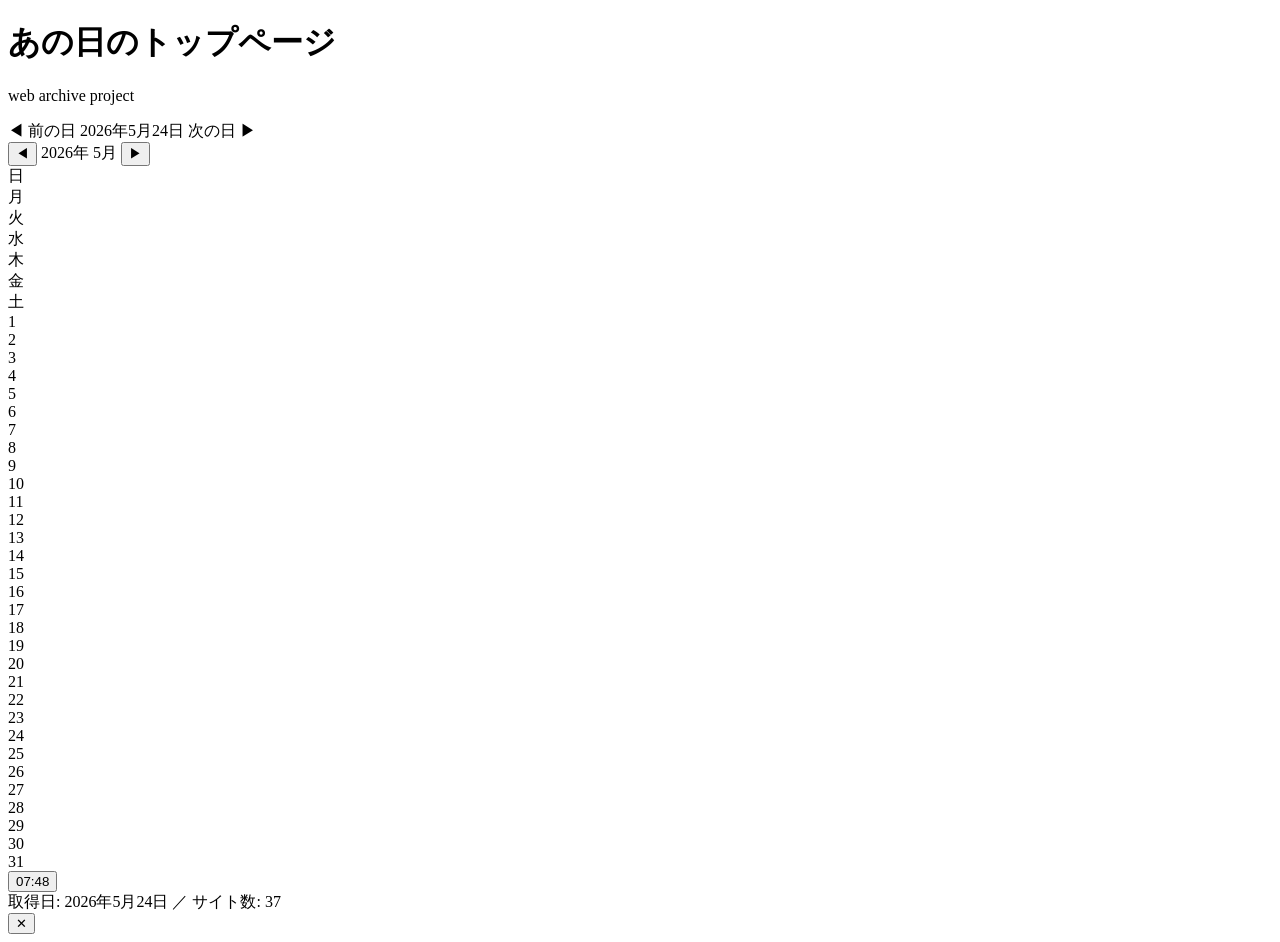
==== docs/20260524.html @ 49aba198 "docs: 26345603606" ====
<!DOCTYPE html>
<html lang="ja">
<head>
  <meta charset="UTF-8">
  <meta name="viewport" content="width=device-width, initial-scale=1.0">
  <title>あの日のトップページ - 2026年5月24日</title>
</head>
<body>
<header>
  <h1>あの日のトップページ</h1>
  <p>web archive project</p>
</header>
<main>

  <div class="date-nav">
    <span class="nav-btn disabled">◀ 前の日</span>
    <span class="current-date">2026年5月24日</span>
    <span class="nav-btn disabled">次の日 ▶</span>
  </div>

  <div class="calendar-wrap">
    <div class="calendar-header">
      <button onclick="calPrev()">◀</button>
      <span id="cal-label"></span>
      <button onclick="calNext()">▶</button>
    </div>
    <div class="calendar-grid" id="cal-grid"></div>
  </div>

  <div class="slot-tabs"><button class="slot-tab active" onclick="switchSlot('0748')" id="tab-0748">07:48</button></div>
  <div class="slot-panel" id="panel-0748" style="display:block"><div class="thumb-grid">
        <div class="thumb-card" onclick="openModal('https://pub-587312c4b5ee480ab08db11b947dd956.r2.dev/20260524/0748/20260524_go_kantei_full.png')">
          <img src="https://pub-587312c4b5ee480ab08db11b947dd956.r2.dev/20260524/0748/20260524_go_kantei_thumb.png" alt="go_kantei" loading="lazy"
               onerror="this.closest('.thumb-card').style.display='none'">
          <div class="thumb-label">go_kantei</div>
        </div>
        <div class="thumb-card" onclick="openModal('https://pub-587312c4b5ee480ab08db11b947dd956.r2.dev/20260524/0748/20260524_go_cao_full.png')">
          <img src="https://pub-587312c4b5ee480ab08db11b947dd956.r2.dev/20260524/0748/20260524_go_cao_thumb.png" alt="go_cao" loading="lazy"
               onerror="this.closest('.thumb-card').style.display='none'">
          <div class="thumb-label">go_cao</div>
        </div>
        <div class="thumb-card" onclick="openModal('https://pub-587312c4b5ee480ab08db11b947dd956.r2.dev/20260524/0748/20260524_go_digital_full.png')">
          <img src="https://pub-587312c4b5ee480ab08db11b947dd956.r2.dev/20260524/0748/20260524_go_digital_thumb.png" alt="go_digital" loading="lazy"
               onerror="this.closest('.thumb-card').style.display='none'">
          <div class="thumb-label">go_digital</div>
        </div>
        <div class="thumb-card" onclick="openModal('https://pub-587312c4b5ee480ab08db11b947dd956.r2.dev/20260524/0748/20260524_go_mofa_full.png')">
          <img src="https://pub-587312c4b5ee480ab08db11b947dd956.r2.dev/20260524/0748/20260524_go_mofa_thumb.png" alt="go_mofa" loading="lazy"
               onerror="this.closest('.thumb-card').style.display='none'">
          <div class="thumb-label">go_mofa</div>
        </div>
        <div class="thumb-card" onclick="openModal('https://pub-587312c4b5ee480ab08db11b947dd956.r2.dev/20260524/0748/20260524_go_mhlw_full.png')">
          <img src="https://pub-587312c4b5ee480ab08db11b947dd956.r2.dev/20260524/0748/20260524_go_mhlw_thumb.png" alt="go_mhlw" loading="lazy"
               onerror="this.closest('.thumb-card').style.display='none'">
          <div class="thumb-label">go_mhlw</div>
        </div>
        <div class="thumb-card" onclick="openModal('https://pub-587312c4b5ee480ab08db11b947dd956.r2.dev/20260524/0748/20260524_go_mof_full.png')">
          <img src="https://pub-587312c4b5ee480ab08db11b947dd956.r2.dev/20260524/0748/20260524_go_mof_thumb.png" alt="go_mof" loading="lazy"
               onerror="this.closest('.thumb-card').style.display='none'">
          <div class="thumb-label">go_mof</div>
        </div>
        <div class="thumb-card" onclick="openModal('https://pub-587312c4b5ee480ab08db11b947dd956.r2.dev/20260524/0748/20260524_oricon_full.png')">
          <img src="https://pub-587312c4b5ee480ab08db11b947dd956.r2.dev/20260524/0748/20260524_oricon_thumb.png" alt="oricon" loading="lazy"
               onerror="this.closest('.thumb-card').style.display='none'">
          <div class="thumb-label">oricon</div>
        </div>
        <div class="thumb-card" onclick="openModal('https://pub-587312c4b5ee480ab08db11b947dd956.r2.dev/20260524/0748/20260524_eigacom_full.png')">
          <img src="https://pub-587312c4b5ee480ab08db11b947dd956.r2.dev/20260524/0748/20260524_eigacom_thumb.png" alt="eigacom" loading="lazy"
               onerror="this.closest('.thumb-card').style.display='none'">
          <div class="thumb-label">eigacom</div>
        </div>
        <div class="thumb-card" onclick="openModal('https://pub-587312c4b5ee480ab08db11b947dd956.r2.dev/20260524/0748/20260524_yahoo_realtime_full.png')">
          <img src="https://pub-587312c4b5ee480ab08db11b947dd956.r2.dev/20260524/0748/20260524_yahoo_realtime_thumb.png" alt="yahoo_realtime" loading="lazy"
               onerror="this.closest('.thumb-card').style.display='none'">
          <div class="thumb-label">yahoo_realtime</div>
        </div>
        <div class="thumb-card" onclick="openModal('https://pub-587312c4b5ee480ab08db11b947dd956.r2.dev/20260524/0748/20260524_qiita_full.png')">
          <img src="https://pub-587312c4b5ee480ab08db11b947dd956.r2.dev/20260524/0748/20260524_qiita_thumb.png" alt="qiita" loading="lazy"
               onerror="this.closest('.thumb-card').style.display='none'">
          <div class="thumb-label">qiita</div>
        </div>
        <div class="thumb-card" onclick="openModal('https://pub-587312c4b5ee480ab08db11b947dd956.r2.dev/20260524/0748/20260524_booklog_full.png')">
          <img src="https://pub-587312c4b5ee480ab08db11b947dd956.r2.dev/20260524/0748/20260524_booklog_thumb.png" alt="booklog" loading="lazy"
               onerror="this.closest('.thumb-card').style.display='none'">
          <div class="thumb-label">booklog</div>
        </div>
        <div class="thumb-card" onclick="openModal('https://pub-587312c4b5ee480ab08db11b947dd956.r2.dev/20260524/0748/20260524_amazon_full.png')">
          <img src="https://pub-587312c4b5ee480ab08db11b947dd956.r2.dev/20260524/0748/20260524_amazon_thumb.png" alt="amazon" loading="lazy"
               onerror="this.closest('.thumb-card').style.display='none'">
          <div class="thumb-label">amazon</div>
        </div>
        <div class="thumb-card" onclick="openModal('https://pub-587312c4b5ee480ab08db11b947dd956.r2.dev/20260524/0748/20260524_zozo_full.png')">
          <img src="https://pub-587312c4b5ee480ab08db11b947dd956.r2.dev/20260524/0748/20260524_zozo_thumb.png" alt="zozo" loading="lazy"
               onerror="this.closest('.thumb-card').style.display='none'">
          <div class="thumb-label">zozo</div>
        </div>
        <div class="thumb-card" onclick="openModal('https://pub-587312c4b5ee480ab08db11b947dd956.r2.dev/20260524/0748/20260524_uniqlo_full.png')">
          <img src="https://pub-587312c4b5ee480ab08db11b947dd956.r2.dev/20260524/0748/20260524_uniqlo_thumb.png" alt="uniqlo" loading="lazy"
               onerror="this.closest('.thumb-card').style.display='none'">
          <div class="thumb-label">uniqlo</div>
        </div>
        <div class="thumb-card" onclick="openModal('https://pub-587312c4b5ee480ab08db11b947dd956.r2.dev/20260524/0748/20260524_seveneleven_full.png')">
          <img src="https://pub-587312c4b5ee480ab08db11b947dd956.r2.dev/20260524/0748/20260524_seveneleven_thumb.png" alt="seveneleven" loading="lazy"
               onerror="this.closest('.thumb-card').style.display='none'">
          <div class="thumb-label">seveneleven</div>
        </div>
        <div class="thumb-card" onclick="openModal('https://pub-587312c4b5ee480ab08db11b947dd956.r2.dev/20260524/0748/20260524_lawson_full.png')">
          <img src="https://pub-587312c4b5ee480ab08db11b947dd956.r2.dev/20260524/0748/20260524_lawson_thumb.png" alt="lawson" loading="lazy"
               onerror="this.closest('.thumb-card').style.display='none'">
          <div class="thumb-label">lawson</div>
        </div>
        <div class="thumb-card" onclick="openModal('https://pub-587312c4b5ee480ab08db11b947dd956.r2.dev/20260524/0748/20260524_takashimaya_full.png')">
          <img src="https://pub-587312c4b5ee480ab08db11b947dd956.r2.dev/20260524/0748/20260524_takashimaya_thumb.png" alt="takashimaya" loading="lazy"
               onerror="this.closest('.thumb-card').style.display='none'">
          <div class="thumb-label">takashimaya</div>
        </div>
        <div class="thumb-card" onclick="openModal('https://pub-587312c4b5ee480ab08db11b947dd956.r2.dev/20260524/0748/20260524_maruetsu_full.png')">
          <img src="https://pub-587312c4b5ee480ab08db11b947dd956.r2.dev/20260524/0748/20260524_maruetsu_thumb.png" alt="maruetsu" loading="lazy"
               onerror="this.closest('.thumb-card').style.display='none'">
          <div class="thumb-label">maruetsu</div>
        </div>
        <div class="thumb-card" onclick="openModal('https://pub-587312c4b5ee480ab08db11b947dd956.r2.dev/20260524/0748/20260524_yodobashi_full.png')">
          <img src="https://pub-587312c4b5ee480ab08db11b947dd956.r2.dev/20260524/0748/20260524_yodobashi_thumb.png" alt="yodobashi" loading="lazy"
               onerror="this.closest('.thumb-card').style.display='none'">
          <div class="thumb-label">yodobashi</div>
        </div>
        <div class="thumb-card" onclick="openModal('https://pub-587312c4b5ee480ab08db11b947dd956.r2.dev/20260524/0748/20260524_rakuten_full.png')">
          <img src="https://pub-587312c4b5ee480ab08db11b947dd956.r2.dev/20260524/0748/20260524_rakuten_thumb.png" alt="rakuten" loading="lazy"
               onerror="this.closest('.thumb-card').style.display='none'">
          <div class="thumb-label">rakuten</div>
        </div>
        <div class="thumb-card" onclick="openModal('https://pub-587312c4b5ee480ab08db11b947dd956.r2.dev/20260524/0748/20260524_mercari_full.png')">
          <img src="https://pub-587312c4b5ee480ab08db11b947dd956.r2.dev/20260524/0748/20260524_mercari_thumb.png" alt="mercari" loading="lazy"
               onerror="this.closest('.thumb-card').style.display='none'">
          <div class="thumb-label">mercari</div>
        </div>
        <div class="thumb-card" onclick="openModal('https://pub-587312c4b5ee480ab08db11b947dd956.r2.dev/20260524/0748/20260524_rikunabi_tokyo_full.png')">
          <img src="https://pub-587312c4b5ee480ab08db11b947dd956.r2.dev/20260524/0748/20260524_rikunabi_tokyo_thumb.png" alt="rikunabi_tokyo" loading="lazy"
               onerror="this.closest('.thumb-card').style.display='none'">
          <div class="thumb-label">rikunabi_tokyo</div>
        </div>
        <div class="thumb-card" onclick="openModal('https://pub-587312c4b5ee480ab08db11b947dd956.r2.dev/20260524/0748/20260524_rikunabi_osaka_full.png')">
          <img src="https://pub-587312c4b5ee480ab08db11b947dd956.r2.dev/20260524/0748/20260524_rikunabi_osaka_thumb.png" alt="rikunabi_osaka" loading="lazy"
               onerror="this.closest('.thumb-card').style.display='none'">
          <div class="thumb-label">rikunabi_osaka</div>
        </div>
        <div class="thumb-card" onclick="openModal('https://pub-587312c4b5ee480ab08db11b947dd956.r2.dev/20260524/0748/20260524_mynavi_tokyo_full.png')">
          <img src="https://pub-587312c4b5ee480ab08db11b947dd956.r2.dev/20260524/0748/20260524_mynavi_tokyo_thumb.png" alt="mynavi_tokyo" loading="lazy"
               onerror="this.closest('.thumb-card').style.display='none'">
          <div class="thumb-label">mynavi_tokyo</div>
        </div>
        <div class="thumb-card" onclick="openModal('https://pub-587312c4b5ee480ab08db11b947dd956.r2.dev/20260524/0748/20260524_mynavi_osaka_full.png')">
          <img src="https://pub-587312c4b5ee480ab08db11b947dd956.r2.dev/20260524/0748/20260524_mynavi_osaka_thumb.png" alt="mynavi_osaka" loading="lazy"
               onerror="this.closest('.thumb-card').style.display='none'">
          <div class="thumb-label">mynavi_osaka</div>
        </div>
        <div class="thumb-card" onclick="openModal('https://pub-587312c4b5ee480ab08db11b947dd956.r2.dev/20260524/0748/20260524_nikkei_full.png')">
          <img src="https://pub-587312c4b5ee480ab08db11b947dd956.r2.dev/20260524/0748/20260524_nikkei_thumb.png" alt="nikkei" loading="lazy"
               onerror="this.closest('.thumb-card').style.display='none'">
          <div class="thumb-label">nikkei</div>
        </div>
        <div class="thumb-card" onclick="openModal('https://pub-587312c4b5ee480ab08db11b947dd956.r2.dev/20260524/0748/20260524_weathernews_full.png')">
          <img src="https://pub-587312c4b5ee480ab08db11b947dd956.r2.dev/20260524/0748/20260524_weathernews_thumb.png" alt="weathernews" loading="lazy"
               onerror="this.closest('.thumb-card').style.display='none'">
          <div class="thumb-label">weathernews</div>
        </div>
        <div class="thumb-card" onclick="openModal('https://pub-587312c4b5ee480ab08db11b947dd956.r2.dev/20260524/0748/20260524_tenkijp_full.png')">
          <img src="https://pub-587312c4b5ee480ab08db11b947dd956.r2.dev/20260524/0748/20260524_tenkijp_thumb.png" alt="tenkijp" loading="lazy"
               onerror="this.closest('.thumb-card').style.display='none'">
          <div class="thumb-label">tenkijp</div>
        </div>
        <div class="thumb-card" onclick="openModal('https://pub-587312c4b5ee480ab08db11b947dd956.r2.dev/20260524/0748/20260524_google_full.png')">
          <img src="https://pub-587312c4b5ee480ab08db11b947dd956.r2.dev/20260524/0748/20260524_google_thumb.png" alt="google" loading="lazy"
               onerror="this.closest('.thumb-card').style.display='none'">
          <div class="thumb-label">google</div>
        </div>
        <div class="thumb-card" onclick="openModal('https://pub-587312c4b5ee480ab08db11b947dd956.r2.dev/20260524/0748/20260524_reddit_full.png')">
          <img src="https://pub-587312c4b5ee480ab08db11b947dd956.r2.dev/20260524/0748/20260524_reddit_thumb.png" alt="reddit" loading="lazy"
               onerror="this.closest('.thumb-card').style.display='none'">
          <div class="thumb-label">reddit</div>
        </div>
        <div class="thumb-card" onclick="openModal('https://pub-587312c4b5ee480ab08db11b947dd956.r2.dev/20260524/0748/20260524_hatena_full.png')">
          <img src="https://pub-587312c4b5ee480ab08db11b947dd956.r2.dev/20260524/0748/20260524_hatena_thumb.png" alt="hatena" loading="lazy"
               onerror="this.closest('.thumb-card').style.display='none'">
          <div class="thumb-label">hatena</div>
        </div>
        <div class="thumb-card" onclick="openModal('https://pub-587312c4b5ee480ab08db11b947dd956.r2.dev/20260524/0748/20260524_note_full.png')">
          <img src="https://pub-587312c4b5ee480ab08db11b947dd956.r2.dev/20260524/0748/20260524_note_thumb.png" alt="note" loading="lazy"
               onerror="this.closest('.thumb-card').style.display='none'">
          <div class="thumb-label">note</div>
        </div>
        <div class="thumb-card" onclick="openModal('https://pub-587312c4b5ee480ab08db11b947dd956.r2.dev/20260524/0748/20260524_chatgpt_full.png')">
          <img src="https://pub-587312c4b5ee480ab08db11b947dd956.r2.dev/20260524/0748/20260524_chatgpt_thumb.png" alt="chatgpt" loading="lazy"
               onerror="this.closest('.thumb-card').style.display='none'">
          <div class="thumb-label">chatgpt</div>
        </div>
        <div class="thumb-card" onclick="openModal('https://pub-587312c4b5ee480ab08db11b947dd956.r2.dev/20260524/0748/20260524_gemini_full.png')">
          <img src="https://pub-587312c4b5ee480ab08db11b947dd956.r2.dev/20260524/0748/20260524_gemini_thumb.png" alt="gemini" loading="lazy"
               onerror="this.closest('.thumb-card').style.display='none'">
          <div class="thumb-label">gemini</div>
        </div>
        <div class="thumb-card" onclick="openModal('https://pub-587312c4b5ee480ab08db11b947dd956.r2.dev/20260524/0748/20260524_claude_full.png')">
          <img src="https://pub-587312c4b5ee480ab08db11b947dd956.r2.dev/20260524/0748/20260524_claude_thumb.png" alt="claude" loading="lazy"
               onerror="this.closest('.thumb-card').style.display='none'">
          <div class="thumb-label">claude</div>
        </div>
        <div class="thumb-card" onclick="openModal('https://pub-587312c4b5ee480ab08db11b947dd956.r2.dev/20260524/0748/20260524_yahoo_full.png')">
          <img src="https://pub-587312c4b5ee480ab08db11b947dd956.r2.dev/20260524/0748/20260524_yahoo_thumb.png" alt="yahoo" loading="lazy"
               onerror="this.closest('.thumb-card').style.display='none'">
          <div class="thumb-label">yahoo</div>
        </div>
        <div class="thumb-card" onclick="openModal('https://pub-587312c4b5ee480ab08db11b947dd956.r2.dev/20260524/0748/20260524_nikoniko_full.png')">
          <img src="https://pub-587312c4b5ee480ab08db11b947dd956.r2.dev/20260524/0748/20260524_nikoniko_thumb.png" alt="nikoniko" loading="lazy"
               onerror="this.closest('.thumb-card').style.display='none'">
          <div class="thumb-label">nikoniko</div>
        </div></div></div>

  <div class="meta">取得日: 2026年5月24日 ／ サイト数: 37</div>

</main>

<div class="modal" id="modal" onclick="closeModal(event)">
  <button class="modal-close" onclick="closeModalBtn()">✕</button>
  <img id="modal-img" src="" alt="">
</div>

<script>
  const CURRENT = "20260524";
  const DATES   = ["20260517", "20260523"];

  function openModal(src) {
    document.getElementById("modal-img").src = src;
    document.getElementById("modal").classList.add("open");
  }
  function closeModal(e) { if (e.target === document.getElementById("modal")) closeModalBtn(); }
  function closeModalBtn() {
    document.getElementById("modal").classList.remove("open");
    document.getElementById("modal-img").src = "";
  }
  document.addEventListener("keydown", e => { if (e.key === "Escape") closeModalBtn(); });

  function switchSlot(slot) {
    document.querySelectorAll(".slot-panel").forEach(p => p.style.display = "none");
    document.querySelectorAll(".slot-tab").forEach(t => t.classList.remove("active"));
    document.getElementById("panel-" + slot).style.display = "block";
    document.getElementById("tab-" + slot).classList.add("active");
  }

  // カレンダー
  let calYear  = parseInt(CURRENT.slice(0,4));
  let calMonth = parseInt(CURRENT.slice(4,6)) - 1;
  const weekdays = ["日","月","火","水","木","金","土"];

  function renderCalendar() {
    document.getElementById("cal-label").textContent = calYear + "年 " + (calMonth+1) + "月";
    const grid = document.getElementById("cal-grid");
    grid.innerHTML = "";
    weekdays.forEach(d => { const el = document.createElement("div"); el.className="cal-weekday"; el.textContent=d; grid.appendChild(el); });
    const first = new Date(calYear, calMonth, 1).getDay();
    const days  = new Date(calYear, calMonth+1, 0).getDate();
    for (let i=0; i<first; i++) { const el=document.createElement("div"); el.className="cal-day empty"; grid.appendChild(el); }
    for (let d=1; d<=days; d++) {
      const key = calYear + String(calMonth+1).padStart(2,"0") + String(d).padStart(2,"0");
      const el  = document.createElement("div");
      el.textContent = d;
      if (key === CURRENT) { el.className="cal-day current"; }
      else if (DATES.includes(key)) { el.className="cal-day"; el.onclick=()=>location.href=key+".html"; }
      else { el.className="cal-day inactive"; }
      grid.appendChild(el);
    }
  }
  function calPrev() { if(calMonth===0){calYear--;calMonth=11;}else{calMonth--;} renderCalendar(); }
  function calNext() { if(calMonth===11){calYear++;calMonth=0;}else{calMonth++;} renderCalendar(); }
  renderCalendar();
</script>
</body>
</html>
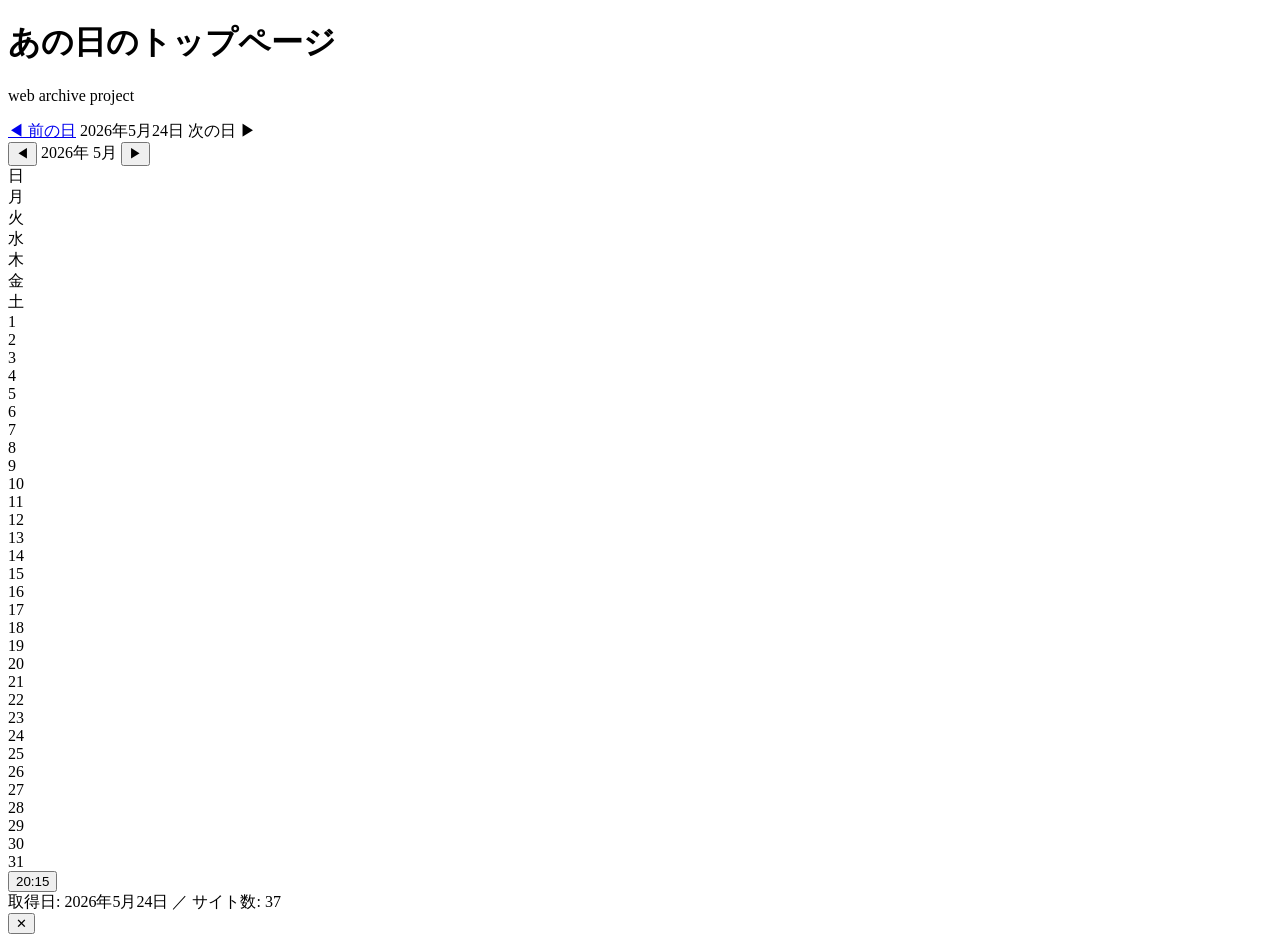
==== commit e0bcde33: "docs: 26359708766" ====
--- a/docs/20260524.html
+++ b/docs/20260524.html
@@ -13,7 +13,7 @@
 <main>
 
   <div class="date-nav">
-    <span class="nav-btn disabled">◀ 前の日</span>
+    <a class="nav-btn" href="20260523.html">◀ 前の日</a>
     <span class="current-date">2026年5月24日</span>
     <span class="nav-btn disabled">次の日 ▶</span>
   </div>
@@ -27,190 +27,190 @@
     <div class="calendar-grid" id="cal-grid"></div>
   </div>
 
-  <div class="slot-tabs"><button class="slot-tab active" onclick="switchSlot('0748')" id="tab-0748">07:48</button></div>
-  <div class="slot-panel" id="panel-0748" style="display:block"><div class="thumb-grid">
-        <div class="thumb-card" onclick="openModal('https://pub-587312c4b5ee480ab08db11b947dd956.r2.dev/20260524/0748/20260524_go_kantei_full.png')">
-          <img src="https://pub-587312c4b5ee480ab08db11b947dd956.r2.dev/20260524/0748/20260524_go_kantei_thumb.png" alt="go_kantei" loading="lazy"
+  <div class="slot-tabs"><button class="slot-tab active" onclick="switchSlot('2015')" id="tab-2015">20:15</button></div>
+  <div class="slot-panel" id="panel-2015" style="display:block"><div class="thumb-grid">
+        <div class="thumb-card" onclick="openModal('https://pub-587312c4b5ee480ab08db11b947dd956.r2.dev/20260524/2015/20260524_go_kantei_full.png')">
+          <img src="https://pub-587312c4b5ee480ab08db11b947dd956.r2.dev/20260524/2015/20260524_go_kantei_thumb.png" alt="go_kantei" loading="lazy"
                onerror="this.closest('.thumb-card').style.display='none'">
           <div class="thumb-label">go_kantei</div>
         </div>
-        <div class="thumb-card" onclick="openModal('https://pub-587312c4b5ee480ab08db11b947dd956.r2.dev/20260524/0748/20260524_go_cao_full.png')">
-          <img src="https://pub-587312c4b5ee480ab08db11b947dd956.r2.dev/20260524/0748/20260524_go_cao_thumb.png" alt="go_cao" loading="lazy"
+        <div class="thumb-card" onclick="openModal('https://pub-587312c4b5ee480ab08db11b947dd956.r2.dev/20260524/2015/20260524_go_cao_full.png')">
+          <img src="https://pub-587312c4b5ee480ab08db11b947dd956.r2.dev/20260524/2015/20260524_go_cao_thumb.png" alt="go_cao" loading="lazy"
                onerror="this.closest('.thumb-card').style.display='none'">
           <div class="thumb-label">go_cao</div>
         </div>
-        <div class="thumb-card" onclick="openModal('https://pub-587312c4b5ee480ab08db11b947dd956.r2.dev/20260524/0748/20260524_go_digital_full.png')">
-          <img src="https://pub-587312c4b5ee480ab08db11b947dd956.r2.dev/20260524/0748/20260524_go_digital_thumb.png" alt="go_digital" loading="lazy"
+        <div class="thumb-card" onclick="openModal('https://pub-587312c4b5ee480ab08db11b947dd956.r2.dev/20260524/2015/20260524_go_digital_full.png')">
+          <img src="https://pub-587312c4b5ee480ab08db11b947dd956.r2.dev/20260524/2015/20260524_go_digital_thumb.png" alt="go_digital" loading="lazy"
                onerror="this.closest('.thumb-card').style.display='none'">
           <div class="thumb-label">go_digital</div>
         </div>
-        <div class="thumb-card" onclick="openModal('https://pub-587312c4b5ee480ab08db11b947dd956.r2.dev/20260524/0748/20260524_go_mofa_full.png')">
-          <img src="https://pub-587312c4b5ee480ab08db11b947dd956.r2.dev/20260524/0748/20260524_go_mofa_thumb.png" alt="go_mofa" loading="lazy"
+        <div class="thumb-card" onclick="openModal('https://pub-587312c4b5ee480ab08db11b947dd956.r2.dev/20260524/2015/20260524_go_mofa_full.png')">
+          <img src="https://pub-587312c4b5ee480ab08db11b947dd956.r2.dev/20260524/2015/20260524_go_mofa_thumb.png" alt="go_mofa" loading="lazy"
                onerror="this.closest('.thumb-card').style.display='none'">
           <div class="thumb-label">go_mofa</div>
         </div>
-        <div class="thumb-card" onclick="openModal('https://pub-587312c4b5ee480ab08db11b947dd956.r2.dev/20260524/0748/20260524_go_mhlw_full.png')">
-          <img src="https://pub-587312c4b5ee480ab08db11b947dd956.r2.dev/20260524/0748/20260524_go_mhlw_thumb.png" alt="go_mhlw" loading="lazy"
+        <div class="thumb-card" onclick="openModal('https://pub-587312c4b5ee480ab08db11b947dd956.r2.dev/20260524/2015/20260524_go_mhlw_full.png')">
+          <img src="https://pub-587312c4b5ee480ab08db11b947dd956.r2.dev/20260524/2015/20260524_go_mhlw_thumb.png" alt="go_mhlw" loading="lazy"
                onerror="this.closest('.thumb-card').style.display='none'">
           <div class="thumb-label">go_mhlw</div>
         </div>
-        <div class="thumb-card" onclick="openModal('https://pub-587312c4b5ee480ab08db11b947dd956.r2.dev/20260524/0748/20260524_go_mof_full.png')">
-          <img src="https://pub-587312c4b5ee480ab08db11b947dd956.r2.dev/20260524/0748/20260524_go_mof_thumb.png" alt="go_mof" loading="lazy"
+        <div class="thumb-card" onclick="openModal('https://pub-587312c4b5ee480ab08db11b947dd956.r2.dev/20260524/2015/20260524_go_mof_full.png')">
+          <img src="https://pub-587312c4b5ee480ab08db11b947dd956.r2.dev/20260524/2015/20260524_go_mof_thumb.png" alt="go_mof" loading="lazy"
                onerror="this.closest('.thumb-card').style.display='none'">
           <div class="thumb-label">go_mof</div>
         </div>
-        <div class="thumb-card" onclick="openModal('https://pub-587312c4b5ee480ab08db11b947dd956.r2.dev/20260524/0748/20260524_oricon_full.png')">
-          <img src="https://pub-587312c4b5ee480ab08db11b947dd956.r2.dev/20260524/0748/20260524_oricon_thumb.png" alt="oricon" loading="lazy"
+        <div class="thumb-card" onclick="openModal('https://pub-587312c4b5ee480ab08db11b947dd956.r2.dev/20260524/2015/20260524_oricon_full.png')">
+          <img src="https://pub-587312c4b5ee480ab08db11b947dd956.r2.dev/20260524/2015/20260524_oricon_thumb.png" alt="oricon" loading="lazy"
                onerror="this.closest('.thumb-card').style.display='none'">
           <div class="thumb-label">oricon</div>
         </div>
-        <div class="thumb-card" onclick="openModal('https://pub-587312c4b5ee480ab08db11b947dd956.r2.dev/20260524/0748/20260524_eigacom_full.png')">
-          <img src="https://pub-587312c4b5ee480ab08db11b947dd956.r2.dev/20260524/0748/20260524_eigacom_thumb.png" alt="eigacom" loading="lazy"
+        <div class="thumb-card" onclick="openModal('https://pub-587312c4b5ee480ab08db11b947dd956.r2.dev/20260524/2015/20260524_eigacom_full.png')">
+          <img src="https://pub-587312c4b5ee480ab08db11b947dd956.r2.dev/20260524/2015/20260524_eigacom_thumb.png" alt="eigacom" loading="lazy"
                onerror="this.closest('.thumb-card').style.display='none'">
           <div class="thumb-label">eigacom</div>
         </div>
-        <div class="thumb-card" onclick="openModal('https://pub-587312c4b5ee480ab08db11b947dd956.r2.dev/20260524/0748/20260524_yahoo_realtime_full.png')">
-          <img src="https://pub-587312c4b5ee480ab08db11b947dd956.r2.dev/20260524/0748/20260524_yahoo_realtime_thumb.png" alt="yahoo_realtime" loading="lazy"
+        <div class="thumb-card" onclick="openModal('https://pub-587312c4b5ee480ab08db11b947dd956.r2.dev/20260524/2015/20260524_yahoo_realtime_full.png')">
+          <img src="https://pub-587312c4b5ee480ab08db11b947dd956.r2.dev/20260524/2015/20260524_yahoo_realtime_thumb.png" alt="yahoo_realtime" loading="lazy"
                onerror="this.closest('.thumb-card').style.display='none'">
           <div class="thumb-label">yahoo_realtime</div>
         </div>
-        <div class="thumb-card" onclick="openModal('https://pub-587312c4b5ee480ab08db11b947dd956.r2.dev/20260524/0748/20260524_qiita_full.png')">
-          <img src="https://pub-587312c4b5ee480ab08db11b947dd956.r2.dev/20260524/0748/20260524_qiita_thumb.png" alt="qiita" loading="lazy"
+        <div class="thumb-card" onclick="openModal('https://pub-587312c4b5ee480ab08db11b947dd956.r2.dev/20260524/2015/20260524_qiita_full.png')">
+          <img src="https://pub-587312c4b5ee480ab08db11b947dd956.r2.dev/20260524/2015/20260524_qiita_thumb.png" alt="qiita" loading="lazy"
                onerror="this.closest('.thumb-card').style.display='none'">
           <div class="thumb-label">qiita</div>
         </div>
-        <div class="thumb-card" onclick="openModal('https://pub-587312c4b5ee480ab08db11b947dd956.r2.dev/20260524/0748/20260524_booklog_full.png')">
-          <img src="https://pub-587312c4b5ee480ab08db11b947dd956.r2.dev/20260524/0748/20260524_booklog_thumb.png" alt="booklog" loading="lazy"
+        <div class="thumb-card" onclick="openModal('https://pub-587312c4b5ee480ab08db11b947dd956.r2.dev/20260524/2015/20260524_booklog_full.png')">
+          <img src="https://pub-587312c4b5ee480ab08db11b947dd956.r2.dev/20260524/2015/20260524_booklog_thumb.png" alt="booklog" loading="lazy"
                onerror="this.closest('.thumb-card').style.display='none'">
           <div class="thumb-label">booklog</div>
         </div>
-        <div class="thumb-card" onclick="openModal('https://pub-587312c4b5ee480ab08db11b947dd956.r2.dev/20260524/0748/20260524_amazon_full.png')">
-          <img src="https://pub-587312c4b5ee480ab08db11b947dd956.r2.dev/20260524/0748/20260524_amazon_thumb.png" alt="amazon" loading="lazy"
+        <div class="thumb-card" onclick="openModal('https://pub-587312c4b5ee480ab08db11b947dd956.r2.dev/20260524/2015/20260524_amazon_full.png')">
+          <img src="https://pub-587312c4b5ee480ab08db11b947dd956.r2.dev/20260524/2015/20260524_amazon_thumb.png" alt="amazon" loading="lazy"
                onerror="this.closest('.thumb-card').style.display='none'">
           <div class="thumb-label">amazon</div>
         </div>
-        <div class="thumb-card" onclick="openModal('https://pub-587312c4b5ee480ab08db11b947dd956.r2.dev/20260524/0748/20260524_zozo_full.png')">
-          <img src="https://pub-587312c4b5ee480ab08db11b947dd956.r2.dev/20260524/0748/20260524_zozo_thumb.png" alt="zozo" loading="lazy"
+        <div class="thumb-card" onclick="openModal('https://pub-587312c4b5ee480ab08db11b947dd956.r2.dev/20260524/2015/20260524_zozo_full.png')">
+          <img src="https://pub-587312c4b5ee480ab08db11b947dd956.r2.dev/20260524/2015/20260524_zozo_thumb.png" alt="zozo" loading="lazy"
                onerror="this.closest('.thumb-card').style.display='none'">
           <div class="thumb-label">zozo</div>
         </div>
-        <div class="thumb-card" onclick="openModal('https://pub-587312c4b5ee480ab08db11b947dd956.r2.dev/20260524/0748/20260524_uniqlo_full.png')">
-          <img src="https://pub-587312c4b5ee480ab08db11b947dd956.r2.dev/20260524/0748/20260524_uniqlo_thumb.png" alt="uniqlo" loading="lazy"
+        <div class="thumb-card" onclick="openModal('https://pub-587312c4b5ee480ab08db11b947dd956.r2.dev/20260524/2015/20260524_uniqlo_full.png')">
+          <img src="https://pub-587312c4b5ee480ab08db11b947dd956.r2.dev/20260524/2015/20260524_uniqlo_thumb.png" alt="uniqlo" loading="lazy"
                onerror="this.closest('.thumb-card').style.display='none'">
           <div class="thumb-label">uniqlo</div>
         </div>
-        <div class="thumb-card" onclick="openModal('https://pub-587312c4b5ee480ab08db11b947dd956.r2.dev/20260524/0748/20260524_seveneleven_full.png')">
-          <img src="https://pub-587312c4b5ee480ab08db11b947dd956.r2.dev/20260524/0748/20260524_seveneleven_thumb.png" alt="seveneleven" loading="lazy"
+        <div class="thumb-card" onclick="openModal('https://pub-587312c4b5ee480ab08db11b947dd956.r2.dev/20260524/2015/20260524_seveneleven_full.png')">
+          <img src="https://pub-587312c4b5ee480ab08db11b947dd956.r2.dev/20260524/2015/20260524_seveneleven_thumb.png" alt="seveneleven" loading="lazy"
                onerror="this.closest('.thumb-card').style.display='none'">
           <div class="thumb-label">seveneleven</div>
         </div>
-        <div class="thumb-card" onclick="openModal('https://pub-587312c4b5ee480ab08db11b947dd956.r2.dev/20260524/0748/20260524_lawson_full.png')">
-          <img src="https://pub-587312c4b5ee480ab08db11b947dd956.r2.dev/20260524/0748/20260524_lawson_thumb.png" alt="lawson" loading="lazy"
+        <div class="thumb-card" onclick="openModal('https://pub-587312c4b5ee480ab08db11b947dd956.r2.dev/20260524/2015/20260524_lawson_full.png')">
+          <img src="https://pub-587312c4b5ee480ab08db11b947dd956.r2.dev/20260524/2015/20260524_lawson_thumb.png" alt="lawson" loading="lazy"
                onerror="this.closest('.thumb-card').style.display='none'">
           <div class="thumb-label">lawson</div>
         </div>
-        <div class="thumb-card" onclick="openModal('https://pub-587312c4b5ee480ab08db11b947dd956.r2.dev/20260524/0748/20260524_takashimaya_full.png')">
-          <img src="https://pub-587312c4b5ee480ab08db11b947dd956.r2.dev/20260524/0748/20260524_takashimaya_thumb.png" alt="takashimaya" loading="lazy"
+        <div class="thumb-card" onclick="openModal('https://pub-587312c4b5ee480ab08db11b947dd956.r2.dev/20260524/2015/20260524_takashimaya_full.png')">
+          <img src="https://pub-587312c4b5ee480ab08db11b947dd956.r2.dev/20260524/2015/20260524_takashimaya_thumb.png" alt="takashimaya" loading="lazy"
                onerror="this.closest('.thumb-card').style.display='none'">
           <div class="thumb-label">takashimaya</div>
         </div>
-        <div class="thumb-card" onclick="openModal('https://pub-587312c4b5ee480ab08db11b947dd956.r2.dev/20260524/0748/20260524_maruetsu_full.png')">
-          <img src="https://pub-587312c4b5ee480ab08db11b947dd956.r2.dev/20260524/0748/20260524_maruetsu_thumb.png" alt="maruetsu" loading="lazy"
+        <div class="thumb-card" onclick="openModal('https://pub-587312c4b5ee480ab08db11b947dd956.r2.dev/20260524/2015/20260524_maruetsu_full.png')">
+          <img src="https://pub-587312c4b5ee480ab08db11b947dd956.r2.dev/20260524/2015/20260524_maruetsu_thumb.png" alt="maruetsu" loading="lazy"
                onerror="this.closest('.thumb-card').style.display='none'">
           <div class="thumb-label">maruetsu</div>
         </div>
-        <div class="thumb-card" onclick="openModal('https://pub-587312c4b5ee480ab08db11b947dd956.r2.dev/20260524/0748/20260524_yodobashi_full.png')">
-          <img src="https://pub-587312c4b5ee480ab08db11b947dd956.r2.dev/20260524/0748/20260524_yodobashi_thumb.png" alt="yodobashi" loading="lazy"
+        <div class="thumb-card" onclick="openModal('https://pub-587312c4b5ee480ab08db11b947dd956.r2.dev/20260524/2015/20260524_yodobashi_full.png')">
+          <img src="https://pub-587312c4b5ee480ab08db11b947dd956.r2.dev/20260524/2015/20260524_yodobashi_thumb.png" alt="yodobashi" loading="lazy"
                onerror="this.closest('.thumb-card').style.display='none'">
           <div class="thumb-label">yodobashi</div>
         </div>
-        <div class="thumb-card" onclick="openModal('https://pub-587312c4b5ee480ab08db11b947dd956.r2.dev/20260524/0748/20260524_rakuten_full.png')">
-          <img src="https://pub-587312c4b5ee480ab08db11b947dd956.r2.dev/20260524/0748/20260524_rakuten_thumb.png" alt="rakuten" loading="lazy"
+        <div class="thumb-card" onclick="openModal('https://pub-587312c4b5ee480ab08db11b947dd956.r2.dev/20260524/2015/20260524_rakuten_full.png')">
+          <img src="https://pub-587312c4b5ee480ab08db11b947dd956.r2.dev/20260524/2015/20260524_rakuten_thumb.png" alt="rakuten" loading="lazy"
                onerror="this.closest('.thumb-card').style.display='none'">
           <div class="thumb-label">rakuten</div>
         </div>
-        <div class="thumb-card" onclick="openModal('https://pub-587312c4b5ee480ab08db11b947dd956.r2.dev/20260524/0748/20260524_mercari_full.png')">
-          <img src="https://pub-587312c4b5ee480ab08db11b947dd956.r2.dev/20260524/0748/20260524_mercari_thumb.png" alt="mercari" loading="lazy"
+        <div class="thumb-card" onclick="openModal('https://pub-587312c4b5ee480ab08db11b947dd956.r2.dev/20260524/2015/20260524_mercari_full.png')">
+          <img src="https://pub-587312c4b5ee480ab08db11b947dd956.r2.dev/20260524/2015/20260524_mercari_thumb.png" alt="mercari" loading="lazy"
                onerror="this.closest('.thumb-card').style.display='none'">
           <div class="thumb-label">mercari</div>
         </div>
-        <div class="thumb-card" onclick="openModal('https://pub-587312c4b5ee480ab08db11b947dd956.r2.dev/20260524/0748/20260524_rikunabi_tokyo_full.png')">
-          <img src="https://pub-587312c4b5ee480ab08db11b947dd956.r2.dev/20260524/0748/20260524_rikunabi_tokyo_thumb.png" alt="rikunabi_tokyo" loading="lazy"
+        <div class="thumb-card" onclick="openModal('https://pub-587312c4b5ee480ab08db11b947dd956.r2.dev/20260524/2015/20260524_rikunabi_tokyo_full.png')">
+          <img src="https://pub-587312c4b5ee480ab08db11b947dd956.r2.dev/20260524/2015/20260524_rikunabi_tokyo_thumb.png" alt="rikunabi_tokyo" loading="lazy"
                onerror="this.closest('.thumb-card').style.display='none'">
           <div class="thumb-label">rikunabi_tokyo</div>
         </div>
-        <div class="thumb-card" onclick="openModal('https://pub-587312c4b5ee480ab08db11b947dd956.r2.dev/20260524/0748/20260524_rikunabi_osaka_full.png')">
-          <img src="https://pub-587312c4b5ee480ab08db11b947dd956.r2.dev/20260524/0748/20260524_rikunabi_osaka_thumb.png" alt="rikunabi_osaka" loading="lazy"
+        <div class="thumb-card" onclick="openModal('https://pub-587312c4b5ee480ab08db11b947dd956.r2.dev/20260524/2015/20260524_rikunabi_osaka_full.png')">
+          <img src="https://pub-587312c4b5ee480ab08db11b947dd956.r2.dev/20260524/2015/20260524_rikunabi_osaka_thumb.png" alt="rikunabi_osaka" loading="lazy"
                onerror="this.closest('.thumb-card').style.display='none'">
           <div class="thumb-label">rikunabi_osaka</div>
         </div>
-        <div class="thumb-card" onclick="openModal('https://pub-587312c4b5ee480ab08db11b947dd956.r2.dev/20260524/0748/20260524_mynavi_tokyo_full.png')">
-          <img src="https://pub-587312c4b5ee480ab08db11b947dd956.r2.dev/20260524/0748/20260524_mynavi_tokyo_thumb.png" alt="mynavi_tokyo" loading="lazy"
+        <div class="thumb-card" onclick="openModal('https://pub-587312c4b5ee480ab08db11b947dd956.r2.dev/20260524/2015/20260524_mynavi_tokyo_full.png')">
+          <img src="https://pub-587312c4b5ee480ab08db11b947dd956.r2.dev/20260524/2015/20260524_mynavi_tokyo_thumb.png" alt="mynavi_tokyo" loading="lazy"
                onerror="this.closest('.thumb-card').style.display='none'">
           <div class="thumb-label">mynavi_tokyo</div>
         </div>
-        <div class="thumb-card" onclick="openModal('https://pub-587312c4b5ee480ab08db11b947dd956.r2.dev/20260524/0748/20260524_mynavi_osaka_full.png')">
-          <img src="https://pub-587312c4b5ee480ab08db11b947dd956.r2.dev/20260524/0748/20260524_mynavi_osaka_thumb.png" alt="mynavi_osaka" loading="lazy"
+        <div class="thumb-card" onclick="openModal('https://pub-587312c4b5ee480ab08db11b947dd956.r2.dev/20260524/2015/20260524_mynavi_osaka_full.png')">
+          <img src="https://pub-587312c4b5ee480ab08db11b947dd956.r2.dev/20260524/2015/20260524_mynavi_osaka_thumb.png" alt="mynavi_osaka" loading="lazy"
                onerror="this.closest('.thumb-card').style.display='none'">
           <div class="thumb-label">mynavi_osaka</div>
         </div>
-        <div class="thumb-card" onclick="openModal('https://pub-587312c4b5ee480ab08db11b947dd956.r2.dev/20260524/0748/20260524_nikkei_full.png')">
-          <img src="https://pub-587312c4b5ee480ab08db11b947dd956.r2.dev/20260524/0748/20260524_nikkei_thumb.png" alt="nikkei" loading="lazy"
+        <div class="thumb-card" onclick="openModal('https://pub-587312c4b5ee480ab08db11b947dd956.r2.dev/20260524/2015/20260524_nikkei_full.png')">
+          <img src="https://pub-587312c4b5ee480ab08db11b947dd956.r2.dev/20260524/2015/20260524_nikkei_thumb.png" alt="nikkei" loading="lazy"
                onerror="this.closest('.thumb-card').style.display='none'">
           <div class="thumb-label">nikkei</div>
         </div>
-        <div class="thumb-card" onclick="openModal('https://pub-587312c4b5ee480ab08db11b947dd956.r2.dev/20260524/0748/20260524_weathernews_full.png')">
-          <img src="https://pub-587312c4b5ee480ab08db11b947dd956.r2.dev/20260524/0748/20260524_weathernews_thumb.png" alt="weathernews" loading="lazy"
+        <div class="thumb-card" onclick="openModal('https://pub-587312c4b5ee480ab08db11b947dd956.r2.dev/20260524/2015/20260524_weathernews_full.png')">
+          <img src="https://pub-587312c4b5ee480ab08db11b947dd956.r2.dev/20260524/2015/20260524_weathernews_thumb.png" alt="weathernews" loading="lazy"
                onerror="this.closest('.thumb-card').style.display='none'">
           <div class="thumb-label">weathernews</div>
         </div>
-        <div class="thumb-card" onclick="openModal('https://pub-587312c4b5ee480ab08db11b947dd956.r2.dev/20260524/0748/20260524_tenkijp_full.png')">
-          <img src="https://pub-587312c4b5ee480ab08db11b947dd956.r2.dev/20260524/0748/20260524_tenkijp_thumb.png" alt="tenkijp" loading="lazy"
+        <div class="thumb-card" onclick="openModal('https://pub-587312c4b5ee480ab08db11b947dd956.r2.dev/20260524/2015/20260524_tenkijp_full.png')">
+          <img src="https://pub-587312c4b5ee480ab08db11b947dd956.r2.dev/20260524/2015/20260524_tenkijp_thumb.png" alt="tenkijp" loading="lazy"
                onerror="this.closest('.thumb-card').style.display='none'">
           <div class="thumb-label">tenkijp</div>
         </div>
-        <div class="thumb-card" onclick="openModal('https://pub-587312c4b5ee480ab08db11b947dd956.r2.dev/20260524/0748/20260524_google_full.png')">
-          <img src="https://pub-587312c4b5ee480ab08db11b947dd956.r2.dev/20260524/0748/20260524_google_thumb.png" alt="google" loading="lazy"
+        <div class="thumb-card" onclick="openModal('https://pub-587312c4b5ee480ab08db11b947dd956.r2.dev/20260524/2015/20260524_google_full.png')">
+          <img src="https://pub-587312c4b5ee480ab08db11b947dd956.r2.dev/20260524/2015/20260524_google_thumb.png" alt="google" loading="lazy"
                onerror="this.closest('.thumb-card').style.display='none'">
           <div class="thumb-label">google</div>
         </div>
-        <div class="thumb-card" onclick="openModal('https://pub-587312c4b5ee480ab08db11b947dd956.r2.dev/20260524/0748/20260524_reddit_full.png')">
-          <img src="https://pub-587312c4b5ee480ab08db11b947dd956.r2.dev/20260524/0748/20260524_reddit_thumb.png" alt="reddit" loading="lazy"
+        <div class="thumb-card" onclick="openModal('https://pub-587312c4b5ee480ab08db11b947dd956.r2.dev/20260524/2015/20260524_reddit_full.png')">
+          <img src="https://pub-587312c4b5ee480ab08db11b947dd956.r2.dev/20260524/2015/20260524_reddit_thumb.png" alt="reddit" loading="lazy"
                onerror="this.closest('.thumb-card').style.display='none'">
           <div class="thumb-label">reddit</div>
         </div>
-        <div class="thumb-card" onclick="openModal('https://pub-587312c4b5ee480ab08db11b947dd956.r2.dev/20260524/0748/20260524_hatena_full.png')">
-          <img src="https://pub-587312c4b5ee480ab08db11b947dd956.r2.dev/20260524/0748/20260524_hatena_thumb.png" alt="hatena" loading="lazy"
+        <div class="thumb-card" onclick="openModal('https://pub-587312c4b5ee480ab08db11b947dd956.r2.dev/20260524/2015/20260524_hatena_full.png')">
+          <img src="https://pub-587312c4b5ee480ab08db11b947dd956.r2.dev/20260524/2015/20260524_hatena_thumb.png" alt="hatena" loading="lazy"
                onerror="this.closest('.thumb-card').style.display='none'">
           <div class="thumb-label">hatena</div>
         </div>
-        <div class="thumb-card" onclick="openModal('https://pub-587312c4b5ee480ab08db11b947dd956.r2.dev/20260524/0748/20260524_note_full.png')">
-          <img src="https://pub-587312c4b5ee480ab08db11b947dd956.r2.dev/20260524/0748/20260524_note_thumb.png" alt="note" loading="lazy"
+        <div class="thumb-card" onclick="openModal('https://pub-587312c4b5ee480ab08db11b947dd956.r2.dev/20260524/2015/20260524_note_full.png')">
+          <img src="https://pub-587312c4b5ee480ab08db11b947dd956.r2.dev/20260524/2015/20260524_note_thumb.png" alt="note" loading="lazy"
                onerror="this.closest('.thumb-card').style.display='none'">
           <div class="thumb-label">note</div>
         </div>
-        <div class="thumb-card" onclick="openModal('https://pub-587312c4b5ee480ab08db11b947dd956.r2.dev/20260524/0748/20260524_chatgpt_full.png')">
-          <img src="https://pub-587312c4b5ee480ab08db11b947dd956.r2.dev/20260524/0748/20260524_chatgpt_thumb.png" alt="chatgpt" loading="lazy"
+        <div class="thumb-card" onclick="openModal('https://pub-587312c4b5ee480ab08db11b947dd956.r2.dev/20260524/2015/20260524_chatgpt_full.png')">
+          <img src="https://pub-587312c4b5ee480ab08db11b947dd956.r2.dev/20260524/2015/20260524_chatgpt_thumb.png" alt="chatgpt" loading="lazy"
                onerror="this.closest('.thumb-card').style.display='none'">
           <div class="thumb-label">chatgpt</div>
         </div>
-        <div class="thumb-card" onclick="openModal('https://pub-587312c4b5ee480ab08db11b947dd956.r2.dev/20260524/0748/20260524_gemini_full.png')">
-          <img src="https://pub-587312c4b5ee480ab08db11b947dd956.r2.dev/20260524/0748/20260524_gemini_thumb.png" alt="gemini" loading="lazy"
+        <div class="thumb-card" onclick="openModal('https://pub-587312c4b5ee480ab08db11b947dd956.r2.dev/20260524/2015/20260524_gemini_full.png')">
+          <img src="https://pub-587312c4b5ee480ab08db11b947dd956.r2.dev/20260524/2015/20260524_gemini_thumb.png" alt="gemini" loading="lazy"
                onerror="this.closest('.thumb-card').style.display='none'">
           <div class="thumb-label">gemini</div>
         </div>
-        <div class="thumb-card" onclick="openModal('https://pub-587312c4b5ee480ab08db11b947dd956.r2.dev/20260524/0748/20260524_claude_full.png')">
-          <img src="https://pub-587312c4b5ee480ab08db11b947dd956.r2.dev/20260524/0748/20260524_claude_thumb.png" alt="claude" loading="lazy"
+        <div class="thumb-card" onclick="openModal('https://pub-587312c4b5ee480ab08db11b947dd956.r2.dev/20260524/2015/20260524_claude_full.png')">
+          <img src="https://pub-587312c4b5ee480ab08db11b947dd956.r2.dev/20260524/2015/20260524_claude_thumb.png" alt="claude" loading="lazy"
                onerror="this.closest('.thumb-card').style.display='none'">
           <div class="thumb-label">claude</div>
         </div>
-        <div class="thumb-card" onclick="openModal('https://pub-587312c4b5ee480ab08db11b947dd956.r2.dev/20260524/0748/20260524_yahoo_full.png')">
-          <img src="https://pub-587312c4b5ee480ab08db11b947dd956.r2.dev/20260524/0748/20260524_yahoo_thumb.png" alt="yahoo" loading="lazy"
+        <div class="thumb-card" onclick="openModal('https://pub-587312c4b5ee480ab08db11b947dd956.r2.dev/20260524/2015/20260524_yahoo_full.png')">
+          <img src="https://pub-587312c4b5ee480ab08db11b947dd956.r2.dev/20260524/2015/20260524_yahoo_thumb.png" alt="yahoo" loading="lazy"
                onerror="this.closest('.thumb-card').style.display='none'">
           <div class="thumb-label">yahoo</div>
         </div>
-        <div class="thumb-card" onclick="openModal('https://pub-587312c4b5ee480ab08db11b947dd956.r2.dev/20260524/0748/20260524_nikoniko_full.png')">
-          <img src="https://pub-587312c4b5ee480ab08db11b947dd956.r2.dev/20260524/0748/20260524_nikoniko_thumb.png" alt="nikoniko" loading="lazy"
+        <div class="thumb-card" onclick="openModal('https://pub-587312c4b5ee480ab08db11b947dd956.r2.dev/20260524/2015/20260524_nikoniko_full.png')">
+          <img src="https://pub-587312c4b5ee480ab08db11b947dd956.r2.dev/20260524/2015/20260524_nikoniko_thumb.png" alt="nikoniko" loading="lazy"
                onerror="this.closest('.thumb-card').style.display='none'">
           <div class="thumb-label">nikoniko</div>
         </div></div></div>
@@ -226,7 +226,7 @@
 
 <script>
   const CURRENT = "20260524";
-  const DATES   = ["20260517", "20260523"];
+  const DATES   = ["20260517", "20260523", "20260524"];
 
   function openModal(src) {
     document.getElementById("modal-img").src = src;
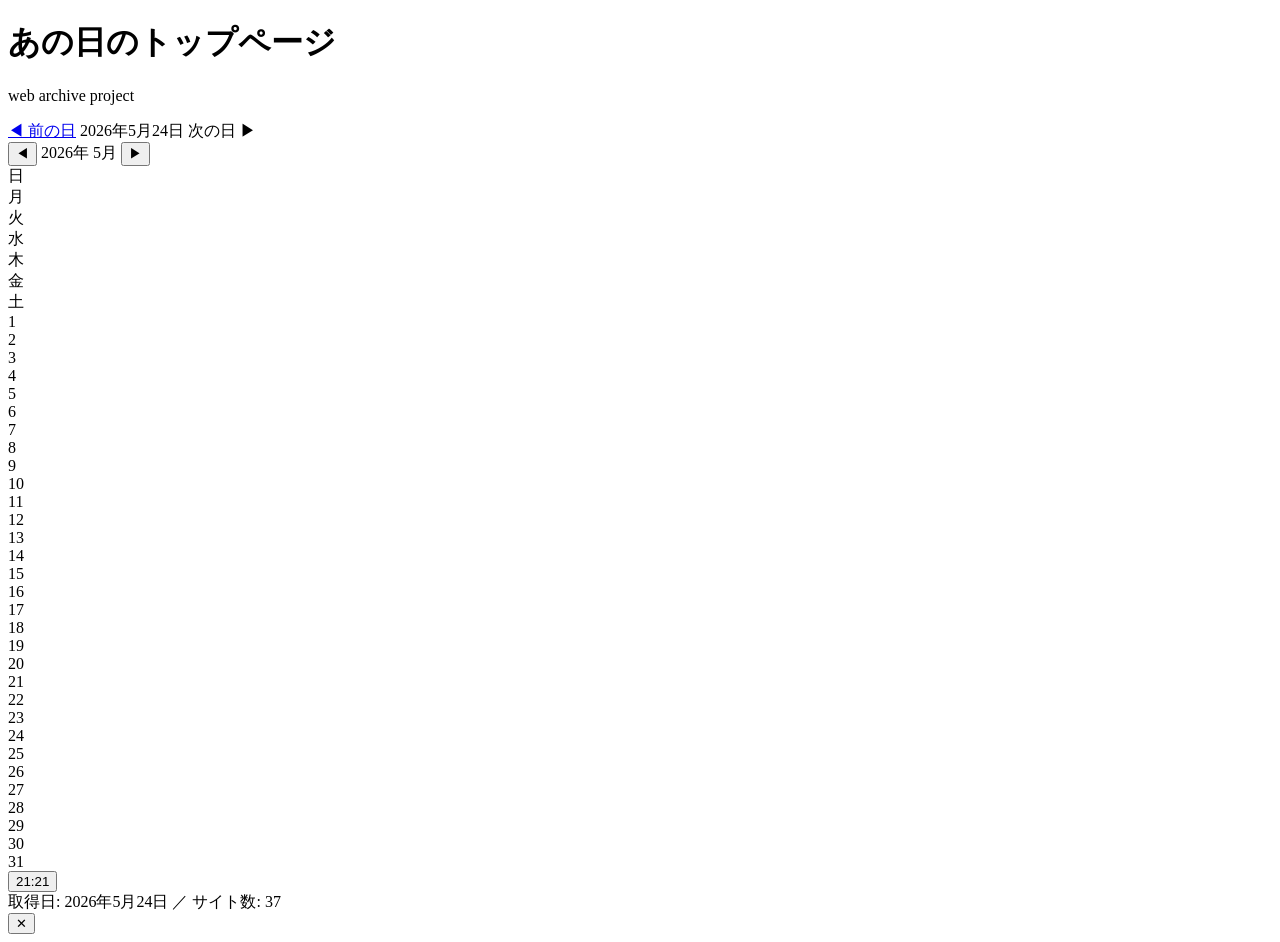
==== commit 2df6fdf3: "docs: 26361089059" ====
--- a/docs/20260524.html
+++ b/docs/20260524.html
@@ -27,190 +27,190 @@
     <div class="calendar-grid" id="cal-grid"></div>
   </div>
 
-  <div class="slot-tabs"><button class="slot-tab active" onclick="switchSlot('2015')" id="tab-2015">20:15</button></div>
-  <div class="slot-panel" id="panel-2015" style="display:block"><div class="thumb-grid">
-        <div class="thumb-card" onclick="openModal('https://pub-587312c4b5ee480ab08db11b947dd956.r2.dev/20260524/2015/20260524_go_kantei_full.png')">
-          <img src="https://pub-587312c4b5ee480ab08db11b947dd956.r2.dev/20260524/2015/20260524_go_kantei_thumb.png" alt="go_kantei" loading="lazy"
+  <div class="slot-tabs"><button class="slot-tab active" onclick="switchSlot('2121')" id="tab-2121">21:21</button></div>
+  <div class="slot-panel" id="panel-2121" style="display:block"><div class="thumb-grid">
+        <div class="thumb-card" onclick="openModal('https://pub-587312c4b5ee480ab08db11b947dd956.r2.dev/20260524/2121/20260524_go_kantei_full.png')">
+          <img src="https://pub-587312c4b5ee480ab08db11b947dd956.r2.dev/20260524/2121/20260524_go_kantei_thumb.png" alt="go_kantei" loading="lazy"
                onerror="this.closest('.thumb-card').style.display='none'">
           <div class="thumb-label">go_kantei</div>
         </div>
-        <div class="thumb-card" onclick="openModal('https://pub-587312c4b5ee480ab08db11b947dd956.r2.dev/20260524/2015/20260524_go_cao_full.png')">
-          <img src="https://pub-587312c4b5ee480ab08db11b947dd956.r2.dev/20260524/2015/20260524_go_cao_thumb.png" alt="go_cao" loading="lazy"
+        <div class="thumb-card" onclick="openModal('https://pub-587312c4b5ee480ab08db11b947dd956.r2.dev/20260524/2121/20260524_go_cao_full.png')">
+          <img src="https://pub-587312c4b5ee480ab08db11b947dd956.r2.dev/20260524/2121/20260524_go_cao_thumb.png" alt="go_cao" loading="lazy"
                onerror="this.closest('.thumb-card').style.display='none'">
           <div class="thumb-label">go_cao</div>
         </div>
-        <div class="thumb-card" onclick="openModal('https://pub-587312c4b5ee480ab08db11b947dd956.r2.dev/20260524/2015/20260524_go_digital_full.png')">
-          <img src="https://pub-587312c4b5ee480ab08db11b947dd956.r2.dev/20260524/2015/20260524_go_digital_thumb.png" alt="go_digital" loading="lazy"
+        <div class="thumb-card" onclick="openModal('https://pub-587312c4b5ee480ab08db11b947dd956.r2.dev/20260524/2121/20260524_go_digital_full.png')">
+          <img src="https://pub-587312c4b5ee480ab08db11b947dd956.r2.dev/20260524/2121/20260524_go_digital_thumb.png" alt="go_digital" loading="lazy"
                onerror="this.closest('.thumb-card').style.display='none'">
           <div class="thumb-label">go_digital</div>
         </div>
-        <div class="thumb-card" onclick="openModal('https://pub-587312c4b5ee480ab08db11b947dd956.r2.dev/20260524/2015/20260524_go_mofa_full.png')">
-          <img src="https://pub-587312c4b5ee480ab08db11b947dd956.r2.dev/20260524/2015/20260524_go_mofa_thumb.png" alt="go_mofa" loading="lazy"
+        <div class="thumb-card" onclick="openModal('https://pub-587312c4b5ee480ab08db11b947dd956.r2.dev/20260524/2121/20260524_go_mofa_full.png')">
+          <img src="https://pub-587312c4b5ee480ab08db11b947dd956.r2.dev/20260524/2121/20260524_go_mofa_thumb.png" alt="go_mofa" loading="lazy"
                onerror="this.closest('.thumb-card').style.display='none'">
           <div class="thumb-label">go_mofa</div>
         </div>
-        <div class="thumb-card" onclick="openModal('https://pub-587312c4b5ee480ab08db11b947dd956.r2.dev/20260524/2015/20260524_go_mhlw_full.png')">
-          <img src="https://pub-587312c4b5ee480ab08db11b947dd956.r2.dev/20260524/2015/20260524_go_mhlw_thumb.png" alt="go_mhlw" loading="lazy"
+        <div class="thumb-card" onclick="openModal('https://pub-587312c4b5ee480ab08db11b947dd956.r2.dev/20260524/2121/20260524_go_mhlw_full.png')">
+          <img src="https://pub-587312c4b5ee480ab08db11b947dd956.r2.dev/20260524/2121/20260524_go_mhlw_thumb.png" alt="go_mhlw" loading="lazy"
                onerror="this.closest('.thumb-card').style.display='none'">
           <div class="thumb-label">go_mhlw</div>
         </div>
-        <div class="thumb-card" onclick="openModal('https://pub-587312c4b5ee480ab08db11b947dd956.r2.dev/20260524/2015/20260524_go_mof_full.png')">
-          <img src="https://pub-587312c4b5ee480ab08db11b947dd956.r2.dev/20260524/2015/20260524_go_mof_thumb.png" alt="go_mof" loading="lazy"
+        <div class="thumb-card" onclick="openModal('https://pub-587312c4b5ee480ab08db11b947dd956.r2.dev/20260524/2121/20260524_go_mof_full.png')">
+          <img src="https://pub-587312c4b5ee480ab08db11b947dd956.r2.dev/20260524/2121/20260524_go_mof_thumb.png" alt="go_mof" loading="lazy"
                onerror="this.closest('.thumb-card').style.display='none'">
           <div class="thumb-label">go_mof</div>
         </div>
-        <div class="thumb-card" onclick="openModal('https://pub-587312c4b5ee480ab08db11b947dd956.r2.dev/20260524/2015/20260524_oricon_full.png')">
-          <img src="https://pub-587312c4b5ee480ab08db11b947dd956.r2.dev/20260524/2015/20260524_oricon_thumb.png" alt="oricon" loading="lazy"
+        <div class="thumb-card" onclick="openModal('https://pub-587312c4b5ee480ab08db11b947dd956.r2.dev/20260524/2121/20260524_oricon_full.png')">
+          <img src="https://pub-587312c4b5ee480ab08db11b947dd956.r2.dev/20260524/2121/20260524_oricon_thumb.png" alt="oricon" loading="lazy"
                onerror="this.closest('.thumb-card').style.display='none'">
           <div class="thumb-label">oricon</div>
         </div>
-        <div class="thumb-card" onclick="openModal('https://pub-587312c4b5ee480ab08db11b947dd956.r2.dev/20260524/2015/20260524_eigacom_full.png')">
-          <img src="https://pub-587312c4b5ee480ab08db11b947dd956.r2.dev/20260524/2015/20260524_eigacom_thumb.png" alt="eigacom" loading="lazy"
+        <div class="thumb-card" onclick="openModal('https://pub-587312c4b5ee480ab08db11b947dd956.r2.dev/20260524/2121/20260524_eigacom_full.png')">
+          <img src="https://pub-587312c4b5ee480ab08db11b947dd956.r2.dev/20260524/2121/20260524_eigacom_thumb.png" alt="eigacom" loading="lazy"
                onerror="this.closest('.thumb-card').style.display='none'">
           <div class="thumb-label">eigacom</div>
         </div>
-        <div class="thumb-card" onclick="openModal('https://pub-587312c4b5ee480ab08db11b947dd956.r2.dev/20260524/2015/20260524_yahoo_realtime_full.png')">
-          <img src="https://pub-587312c4b5ee480ab08db11b947dd956.r2.dev/20260524/2015/20260524_yahoo_realtime_thumb.png" alt="yahoo_realtime" loading="lazy"
+        <div class="thumb-card" onclick="openModal('https://pub-587312c4b5ee480ab08db11b947dd956.r2.dev/20260524/2121/20260524_yahoo_realtime_full.png')">
+          <img src="https://pub-587312c4b5ee480ab08db11b947dd956.r2.dev/20260524/2121/20260524_yahoo_realtime_thumb.png" alt="yahoo_realtime" loading="lazy"
                onerror="this.closest('.thumb-card').style.display='none'">
           <div class="thumb-label">yahoo_realtime</div>
         </div>
-        <div class="thumb-card" onclick="openModal('https://pub-587312c4b5ee480ab08db11b947dd956.r2.dev/20260524/2015/20260524_qiita_full.png')">
-          <img src="https://pub-587312c4b5ee480ab08db11b947dd956.r2.dev/20260524/2015/20260524_qiita_thumb.png" alt="qiita" loading="lazy"
+        <div class="thumb-card" onclick="openModal('https://pub-587312c4b5ee480ab08db11b947dd956.r2.dev/20260524/2121/20260524_qiita_full.png')">
+          <img src="https://pub-587312c4b5ee480ab08db11b947dd956.r2.dev/20260524/2121/20260524_qiita_thumb.png" alt="qiita" loading="lazy"
                onerror="this.closest('.thumb-card').style.display='none'">
           <div class="thumb-label">qiita</div>
         </div>
-        <div class="thumb-card" onclick="openModal('https://pub-587312c4b5ee480ab08db11b947dd956.r2.dev/20260524/2015/20260524_booklog_full.png')">
-          <img src="https://pub-587312c4b5ee480ab08db11b947dd956.r2.dev/20260524/2015/20260524_booklog_thumb.png" alt="booklog" loading="lazy"
+        <div class="thumb-card" onclick="openModal('https://pub-587312c4b5ee480ab08db11b947dd956.r2.dev/20260524/2121/20260524_booklog_full.png')">
+          <img src="https://pub-587312c4b5ee480ab08db11b947dd956.r2.dev/20260524/2121/20260524_booklog_thumb.png" alt="booklog" loading="lazy"
                onerror="this.closest('.thumb-card').style.display='none'">
           <div class="thumb-label">booklog</div>
         </div>
-        <div class="thumb-card" onclick="openModal('https://pub-587312c4b5ee480ab08db11b947dd956.r2.dev/20260524/2015/20260524_amazon_full.png')">
-          <img src="https://pub-587312c4b5ee480ab08db11b947dd956.r2.dev/20260524/2015/20260524_amazon_thumb.png" alt="amazon" loading="lazy"
+        <div class="thumb-card" onclick="openModal('https://pub-587312c4b5ee480ab08db11b947dd956.r2.dev/20260524/2121/20260524_amazon_full.png')">
+          <img src="https://pub-587312c4b5ee480ab08db11b947dd956.r2.dev/20260524/2121/20260524_amazon_thumb.png" alt="amazon" loading="lazy"
                onerror="this.closest('.thumb-card').style.display='none'">
           <div class="thumb-label">amazon</div>
         </div>
-        <div class="thumb-card" onclick="openModal('https://pub-587312c4b5ee480ab08db11b947dd956.r2.dev/20260524/2015/20260524_zozo_full.png')">
-          <img src="https://pub-587312c4b5ee480ab08db11b947dd956.r2.dev/20260524/2015/20260524_zozo_thumb.png" alt="zozo" loading="lazy"
+        <div class="thumb-card" onclick="openModal('https://pub-587312c4b5ee480ab08db11b947dd956.r2.dev/20260524/2121/20260524_zozo_full.png')">
+          <img src="https://pub-587312c4b5ee480ab08db11b947dd956.r2.dev/20260524/2121/20260524_zozo_thumb.png" alt="zozo" loading="lazy"
                onerror="this.closest('.thumb-card').style.display='none'">
           <div class="thumb-label">zozo</div>
         </div>
-        <div class="thumb-card" onclick="openModal('https://pub-587312c4b5ee480ab08db11b947dd956.r2.dev/20260524/2015/20260524_uniqlo_full.png')">
-          <img src="https://pub-587312c4b5ee480ab08db11b947dd956.r2.dev/20260524/2015/20260524_uniqlo_thumb.png" alt="uniqlo" loading="lazy"
+        <div class="thumb-card" onclick="openModal('https://pub-587312c4b5ee480ab08db11b947dd956.r2.dev/20260524/2121/20260524_uniqlo_full.png')">
+          <img src="https://pub-587312c4b5ee480ab08db11b947dd956.r2.dev/20260524/2121/20260524_uniqlo_thumb.png" alt="uniqlo" loading="lazy"
                onerror="this.closest('.thumb-card').style.display='none'">
           <div class="thumb-label">uniqlo</div>
         </div>
-        <div class="thumb-card" onclick="openModal('https://pub-587312c4b5ee480ab08db11b947dd956.r2.dev/20260524/2015/20260524_seveneleven_full.png')">
-          <img src="https://pub-587312c4b5ee480ab08db11b947dd956.r2.dev/20260524/2015/20260524_seveneleven_thumb.png" alt="seveneleven" loading="lazy"
+        <div class="thumb-card" onclick="openModal('https://pub-587312c4b5ee480ab08db11b947dd956.r2.dev/20260524/2121/20260524_seveneleven_full.png')">
+          <img src="https://pub-587312c4b5ee480ab08db11b947dd956.r2.dev/20260524/2121/20260524_seveneleven_thumb.png" alt="seveneleven" loading="lazy"
                onerror="this.closest('.thumb-card').style.display='none'">
           <div class="thumb-label">seveneleven</div>
         </div>
-        <div class="thumb-card" onclick="openModal('https://pub-587312c4b5ee480ab08db11b947dd956.r2.dev/20260524/2015/20260524_lawson_full.png')">
-          <img src="https://pub-587312c4b5ee480ab08db11b947dd956.r2.dev/20260524/2015/20260524_lawson_thumb.png" alt="lawson" loading="lazy"
+        <div class="thumb-card" onclick="openModal('https://pub-587312c4b5ee480ab08db11b947dd956.r2.dev/20260524/2121/20260524_lawson_full.png')">
+          <img src="https://pub-587312c4b5ee480ab08db11b947dd956.r2.dev/20260524/2121/20260524_lawson_thumb.png" alt="lawson" loading="lazy"
                onerror="this.closest('.thumb-card').style.display='none'">
           <div class="thumb-label">lawson</div>
         </div>
-        <div class="thumb-card" onclick="openModal('https://pub-587312c4b5ee480ab08db11b947dd956.r2.dev/20260524/2015/20260524_takashimaya_full.png')">
-          <img src="https://pub-587312c4b5ee480ab08db11b947dd956.r2.dev/20260524/2015/20260524_takashimaya_thumb.png" alt="takashimaya" loading="lazy"
+        <div class="thumb-card" onclick="openModal('https://pub-587312c4b5ee480ab08db11b947dd956.r2.dev/20260524/2121/20260524_takashimaya_full.png')">
+          <img src="https://pub-587312c4b5ee480ab08db11b947dd956.r2.dev/20260524/2121/20260524_takashimaya_thumb.png" alt="takashimaya" loading="lazy"
                onerror="this.closest('.thumb-card').style.display='none'">
           <div class="thumb-label">takashimaya</div>
         </div>
-        <div class="thumb-card" onclick="openModal('https://pub-587312c4b5ee480ab08db11b947dd956.r2.dev/20260524/2015/20260524_maruetsu_full.png')">
-          <img src="https://pub-587312c4b5ee480ab08db11b947dd956.r2.dev/20260524/2015/20260524_maruetsu_thumb.png" alt="maruetsu" loading="lazy"
+        <div class="thumb-card" onclick="openModal('https://pub-587312c4b5ee480ab08db11b947dd956.r2.dev/20260524/2121/20260524_maruetsu_full.png')">
+          <img src="https://pub-587312c4b5ee480ab08db11b947dd956.r2.dev/20260524/2121/20260524_maruetsu_thumb.png" alt="maruetsu" loading="lazy"
                onerror="this.closest('.thumb-card').style.display='none'">
           <div class="thumb-label">maruetsu</div>
         </div>
-        <div class="thumb-card" onclick="openModal('https://pub-587312c4b5ee480ab08db11b947dd956.r2.dev/20260524/2015/20260524_yodobashi_full.png')">
-          <img src="https://pub-587312c4b5ee480ab08db11b947dd956.r2.dev/20260524/2015/20260524_yodobashi_thumb.png" alt="yodobashi" loading="lazy"
+        <div class="thumb-card" onclick="openModal('https://pub-587312c4b5ee480ab08db11b947dd956.r2.dev/20260524/2121/20260524_yodobashi_full.png')">
+          <img src="https://pub-587312c4b5ee480ab08db11b947dd956.r2.dev/20260524/2121/20260524_yodobashi_thumb.png" alt="yodobashi" loading="lazy"
                onerror="this.closest('.thumb-card').style.display='none'">
           <div class="thumb-label">yodobashi</div>
         </div>
-        <div class="thumb-card" onclick="openModal('https://pub-587312c4b5ee480ab08db11b947dd956.r2.dev/20260524/2015/20260524_rakuten_full.png')">
-          <img src="https://pub-587312c4b5ee480ab08db11b947dd956.r2.dev/20260524/2015/20260524_rakuten_thumb.png" alt="rakuten" loading="lazy"
+        <div class="thumb-card" onclick="openModal('https://pub-587312c4b5ee480ab08db11b947dd956.r2.dev/20260524/2121/20260524_rakuten_full.png')">
+          <img src="https://pub-587312c4b5ee480ab08db11b947dd956.r2.dev/20260524/2121/20260524_rakuten_thumb.png" alt="rakuten" loading="lazy"
                onerror="this.closest('.thumb-card').style.display='none'">
           <div class="thumb-label">rakuten</div>
         </div>
-        <div class="thumb-card" onclick="openModal('https://pub-587312c4b5ee480ab08db11b947dd956.r2.dev/20260524/2015/20260524_mercari_full.png')">
-          <img src="https://pub-587312c4b5ee480ab08db11b947dd956.r2.dev/20260524/2015/20260524_mercari_thumb.png" alt="mercari" loading="lazy"
+        <div class="thumb-card" onclick="openModal('https://pub-587312c4b5ee480ab08db11b947dd956.r2.dev/20260524/2121/20260524_mercari_full.png')">
+          <img src="https://pub-587312c4b5ee480ab08db11b947dd956.r2.dev/20260524/2121/20260524_mercari_thumb.png" alt="mercari" loading="lazy"
                onerror="this.closest('.thumb-card').style.display='none'">
           <div class="thumb-label">mercari</div>
         </div>
-        <div class="thumb-card" onclick="openModal('https://pub-587312c4b5ee480ab08db11b947dd956.r2.dev/20260524/2015/20260524_rikunabi_tokyo_full.png')">
-          <img src="https://pub-587312c4b5ee480ab08db11b947dd956.r2.dev/20260524/2015/20260524_rikunabi_tokyo_thumb.png" alt="rikunabi_tokyo" loading="lazy"
+        <div class="thumb-card" onclick="openModal('https://pub-587312c4b5ee480ab08db11b947dd956.r2.dev/20260524/2121/20260524_rikunabi_tokyo_full.png')">
+          <img src="https://pub-587312c4b5ee480ab08db11b947dd956.r2.dev/20260524/2121/20260524_rikunabi_tokyo_thumb.png" alt="rikunabi_tokyo" loading="lazy"
                onerror="this.closest('.thumb-card').style.display='none'">
           <div class="thumb-label">rikunabi_tokyo</div>
         </div>
-        <div class="thumb-card" onclick="openModal('https://pub-587312c4b5ee480ab08db11b947dd956.r2.dev/20260524/2015/20260524_rikunabi_osaka_full.png')">
-          <img src="https://pub-587312c4b5ee480ab08db11b947dd956.r2.dev/20260524/2015/20260524_rikunabi_osaka_thumb.png" alt="rikunabi_osaka" loading="lazy"
+        <div class="thumb-card" onclick="openModal('https://pub-587312c4b5ee480ab08db11b947dd956.r2.dev/20260524/2121/20260524_rikunabi_osaka_full.png')">
+          <img src="https://pub-587312c4b5ee480ab08db11b947dd956.r2.dev/20260524/2121/20260524_rikunabi_osaka_thumb.png" alt="rikunabi_osaka" loading="lazy"
                onerror="this.closest('.thumb-card').style.display='none'">
           <div class="thumb-label">rikunabi_osaka</div>
         </div>
-        <div class="thumb-card" onclick="openModal('https://pub-587312c4b5ee480ab08db11b947dd956.r2.dev/20260524/2015/20260524_mynavi_tokyo_full.png')">
-          <img src="https://pub-587312c4b5ee480ab08db11b947dd956.r2.dev/20260524/2015/20260524_mynavi_tokyo_thumb.png" alt="mynavi_tokyo" loading="lazy"
+        <div class="thumb-card" onclick="openModal('https://pub-587312c4b5ee480ab08db11b947dd956.r2.dev/20260524/2121/20260524_mynavi_tokyo_full.png')">
+          <img src="https://pub-587312c4b5ee480ab08db11b947dd956.r2.dev/20260524/2121/20260524_mynavi_tokyo_thumb.png" alt="mynavi_tokyo" loading="lazy"
                onerror="this.closest('.thumb-card').style.display='none'">
           <div class="thumb-label">mynavi_tokyo</div>
         </div>
-        <div class="thumb-card" onclick="openModal('https://pub-587312c4b5ee480ab08db11b947dd956.r2.dev/20260524/2015/20260524_mynavi_osaka_full.png')">
-          <img src="https://pub-587312c4b5ee480ab08db11b947dd956.r2.dev/20260524/2015/20260524_mynavi_osaka_thumb.png" alt="mynavi_osaka" loading="lazy"
+        <div class="thumb-card" onclick="openModal('https://pub-587312c4b5ee480ab08db11b947dd956.r2.dev/20260524/2121/20260524_mynavi_osaka_full.png')">
+          <img src="https://pub-587312c4b5ee480ab08db11b947dd956.r2.dev/20260524/2121/20260524_mynavi_osaka_thumb.png" alt="mynavi_osaka" loading="lazy"
                onerror="this.closest('.thumb-card').style.display='none'">
           <div class="thumb-label">mynavi_osaka</div>
         </div>
-        <div class="thumb-card" onclick="openModal('https://pub-587312c4b5ee480ab08db11b947dd956.r2.dev/20260524/2015/20260524_nikkei_full.png')">
-          <img src="https://pub-587312c4b5ee480ab08db11b947dd956.r2.dev/20260524/2015/20260524_nikkei_thumb.png" alt="nikkei" loading="lazy"
+        <div class="thumb-card" onclick="openModal('https://pub-587312c4b5ee480ab08db11b947dd956.r2.dev/20260524/2121/20260524_nikkei_full.png')">
+          <img src="https://pub-587312c4b5ee480ab08db11b947dd956.r2.dev/20260524/2121/20260524_nikkei_thumb.png" alt="nikkei" loading="lazy"
                onerror="this.closest('.thumb-card').style.display='none'">
           <div class="thumb-label">nikkei</div>
         </div>
-        <div class="thumb-card" onclick="openModal('https://pub-587312c4b5ee480ab08db11b947dd956.r2.dev/20260524/2015/20260524_weathernews_full.png')">
-          <img src="https://pub-587312c4b5ee480ab08db11b947dd956.r2.dev/20260524/2015/20260524_weathernews_thumb.png" alt="weathernews" loading="lazy"
+        <div class="thumb-card" onclick="openModal('https://pub-587312c4b5ee480ab08db11b947dd956.r2.dev/20260524/2121/20260524_weathernews_full.png')">
+          <img src="https://pub-587312c4b5ee480ab08db11b947dd956.r2.dev/20260524/2121/20260524_weathernews_thumb.png" alt="weathernews" loading="lazy"
                onerror="this.closest('.thumb-card').style.display='none'">
           <div class="thumb-label">weathernews</div>
         </div>
-        <div class="thumb-card" onclick="openModal('https://pub-587312c4b5ee480ab08db11b947dd956.r2.dev/20260524/2015/20260524_tenkijp_full.png')">
-          <img src="https://pub-587312c4b5ee480ab08db11b947dd956.r2.dev/20260524/2015/20260524_tenkijp_thumb.png" alt="tenkijp" loading="lazy"
+        <div class="thumb-card" onclick="openModal('https://pub-587312c4b5ee480ab08db11b947dd956.r2.dev/20260524/2121/20260524_tenkijp_full.png')">
+          <img src="https://pub-587312c4b5ee480ab08db11b947dd956.r2.dev/20260524/2121/20260524_tenkijp_thumb.png" alt="tenkijp" loading="lazy"
                onerror="this.closest('.thumb-card').style.display='none'">
           <div class="thumb-label">tenkijp</div>
         </div>
-        <div class="thumb-card" onclick="openModal('https://pub-587312c4b5ee480ab08db11b947dd956.r2.dev/20260524/2015/20260524_google_full.png')">
-          <img src="https://pub-587312c4b5ee480ab08db11b947dd956.r2.dev/20260524/2015/20260524_google_thumb.png" alt="google" loading="lazy"
+        <div class="thumb-card" onclick="openModal('https://pub-587312c4b5ee480ab08db11b947dd956.r2.dev/20260524/2121/20260524_google_full.png')">
+          <img src="https://pub-587312c4b5ee480ab08db11b947dd956.r2.dev/20260524/2121/20260524_google_thumb.png" alt="google" loading="lazy"
                onerror="this.closest('.thumb-card').style.display='none'">
           <div class="thumb-label">google</div>
         </div>
-        <div class="thumb-card" onclick="openModal('https://pub-587312c4b5ee480ab08db11b947dd956.r2.dev/20260524/2015/20260524_reddit_full.png')">
-          <img src="https://pub-587312c4b5ee480ab08db11b947dd956.r2.dev/20260524/2015/20260524_reddit_thumb.png" alt="reddit" loading="lazy"
+        <div class="thumb-card" onclick="openModal('https://pub-587312c4b5ee480ab08db11b947dd956.r2.dev/20260524/2121/20260524_reddit_full.png')">
+          <img src="https://pub-587312c4b5ee480ab08db11b947dd956.r2.dev/20260524/2121/20260524_reddit_thumb.png" alt="reddit" loading="lazy"
                onerror="this.closest('.thumb-card').style.display='none'">
           <div class="thumb-label">reddit</div>
         </div>
-        <div class="thumb-card" onclick="openModal('https://pub-587312c4b5ee480ab08db11b947dd956.r2.dev/20260524/2015/20260524_hatena_full.png')">
-          <img src="https://pub-587312c4b5ee480ab08db11b947dd956.r2.dev/20260524/2015/20260524_hatena_thumb.png" alt="hatena" loading="lazy"
+        <div class="thumb-card" onclick="openModal('https://pub-587312c4b5ee480ab08db11b947dd956.r2.dev/20260524/2121/20260524_hatena_full.png')">
+          <img src="https://pub-587312c4b5ee480ab08db11b947dd956.r2.dev/20260524/2121/20260524_hatena_thumb.png" alt="hatena" loading="lazy"
                onerror="this.closest('.thumb-card').style.display='none'">
           <div class="thumb-label">hatena</div>
         </div>
-        <div class="thumb-card" onclick="openModal('https://pub-587312c4b5ee480ab08db11b947dd956.r2.dev/20260524/2015/20260524_note_full.png')">
-          <img src="https://pub-587312c4b5ee480ab08db11b947dd956.r2.dev/20260524/2015/20260524_note_thumb.png" alt="note" loading="lazy"
+        <div class="thumb-card" onclick="openModal('https://pub-587312c4b5ee480ab08db11b947dd956.r2.dev/20260524/2121/20260524_note_full.png')">
+          <img src="https://pub-587312c4b5ee480ab08db11b947dd956.r2.dev/20260524/2121/20260524_note_thumb.png" alt="note" loading="lazy"
                onerror="this.closest('.thumb-card').style.display='none'">
           <div class="thumb-label">note</div>
         </div>
-        <div class="thumb-card" onclick="openModal('https://pub-587312c4b5ee480ab08db11b947dd956.r2.dev/20260524/2015/20260524_chatgpt_full.png')">
-          <img src="https://pub-587312c4b5ee480ab08db11b947dd956.r2.dev/20260524/2015/20260524_chatgpt_thumb.png" alt="chatgpt" loading="lazy"
+        <div class="thumb-card" onclick="openModal('https://pub-587312c4b5ee480ab08db11b947dd956.r2.dev/20260524/2121/20260524_chatgpt_full.png')">
+          <img src="https://pub-587312c4b5ee480ab08db11b947dd956.r2.dev/20260524/2121/20260524_chatgpt_thumb.png" alt="chatgpt" loading="lazy"
                onerror="this.closest('.thumb-card').style.display='none'">
           <div class="thumb-label">chatgpt</div>
         </div>
-        <div class="thumb-card" onclick="openModal('https://pub-587312c4b5ee480ab08db11b947dd956.r2.dev/20260524/2015/20260524_gemini_full.png')">
-          <img src="https://pub-587312c4b5ee480ab08db11b947dd956.r2.dev/20260524/2015/20260524_gemini_thumb.png" alt="gemini" loading="lazy"
+        <div class="thumb-card" onclick="openModal('https://pub-587312c4b5ee480ab08db11b947dd956.r2.dev/20260524/2121/20260524_gemini_full.png')">
+          <img src="https://pub-587312c4b5ee480ab08db11b947dd956.r2.dev/20260524/2121/20260524_gemini_thumb.png" alt="gemini" loading="lazy"
                onerror="this.closest('.thumb-card').style.display='none'">
           <div class="thumb-label">gemini</div>
         </div>
-        <div class="thumb-card" onclick="openModal('https://pub-587312c4b5ee480ab08db11b947dd956.r2.dev/20260524/2015/20260524_claude_full.png')">
-          <img src="https://pub-587312c4b5ee480ab08db11b947dd956.r2.dev/20260524/2015/20260524_claude_thumb.png" alt="claude" loading="lazy"
+        <div class="thumb-card" onclick="openModal('https://pub-587312c4b5ee480ab08db11b947dd956.r2.dev/20260524/2121/20260524_claude_full.png')">
+          <img src="https://pub-587312c4b5ee480ab08db11b947dd956.r2.dev/20260524/2121/20260524_claude_thumb.png" alt="claude" loading="lazy"
                onerror="this.closest('.thumb-card').style.display='none'">
           <div class="thumb-label">claude</div>
         </div>
-        <div class="thumb-card" onclick="openModal('https://pub-587312c4b5ee480ab08db11b947dd956.r2.dev/20260524/2015/20260524_yahoo_full.png')">
-          <img src="https://pub-587312c4b5ee480ab08db11b947dd956.r2.dev/20260524/2015/20260524_yahoo_thumb.png" alt="yahoo" loading="lazy"
+        <div class="thumb-card" onclick="openModal('https://pub-587312c4b5ee480ab08db11b947dd956.r2.dev/20260524/2121/20260524_yahoo_full.png')">
+          <img src="https://pub-587312c4b5ee480ab08db11b947dd956.r2.dev/20260524/2121/20260524_yahoo_thumb.png" alt="yahoo" loading="lazy"
                onerror="this.closest('.thumb-card').style.display='none'">
           <div class="thumb-label">yahoo</div>
         </div>
-        <div class="thumb-card" onclick="openModal('https://pub-587312c4b5ee480ab08db11b947dd956.r2.dev/20260524/2015/20260524_nikoniko_full.png')">
-          <img src="https://pub-587312c4b5ee480ab08db11b947dd956.r2.dev/20260524/2015/20260524_nikoniko_thumb.png" alt="nikoniko" loading="lazy"
+        <div class="thumb-card" onclick="openModal('https://pub-587312c4b5ee480ab08db11b947dd956.r2.dev/20260524/2121/20260524_nikoniko_full.png')">
+          <img src="https://pub-587312c4b5ee480ab08db11b947dd956.r2.dev/20260524/2121/20260524_nikoniko_thumb.png" alt="nikoniko" loading="lazy"
                onerror="this.closest('.thumb-card').style.display='none'">
           <div class="thumb-label">nikoniko</div>
         </div></div></div>
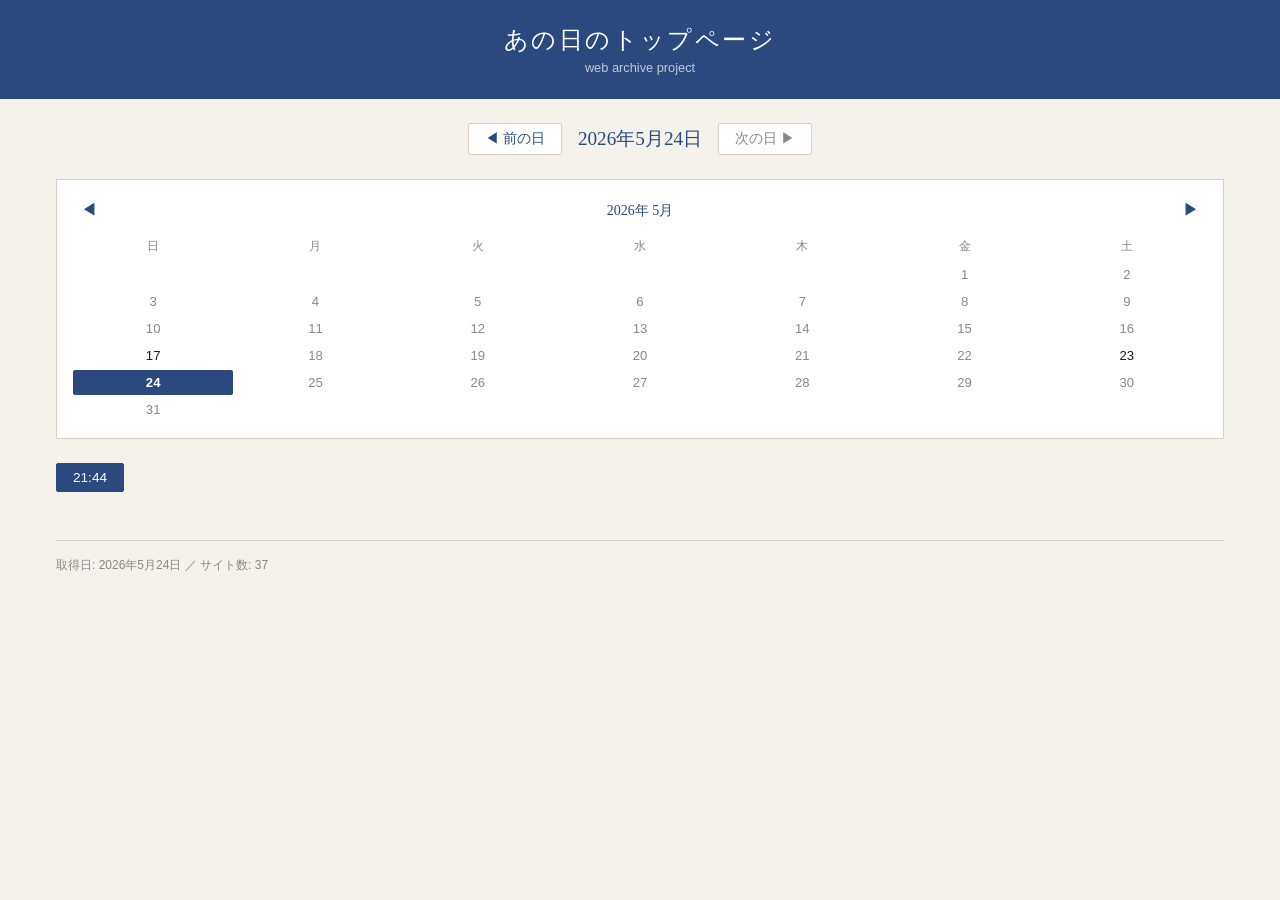
==== commit d3075bf9: "docs: 26361582504" ====
--- a/docs/20260524.html
+++ b/docs/20260524.html
@@ -4,6 +4,62 @@
   <meta charset="UTF-8">
   <meta name="viewport" content="width=device-width, initial-scale=1.0">
   <title>あの日のトップページ - 2026年5月24日</title>
+  <style>
+    *, *::before, *::after { box-sizing: border-box; margin: 0; padding: 0; }
+    :root {
+      --bg: #f5f2eb; --surface: #fff; --border: #d8d0c0;
+      --text: #1a1a1a; --muted: #888; --accent: #2a4a7f;
+      --font-serif: Georgia, '游明朝', serif;
+      --font-sans: 'Hiragino Kaku Gothic ProN', Meiryo, sans-serif;
+    }
+    body { background: var(--bg); color: var(--text); font-family: var(--font-sans); font-size: 14px; }
+    header { background: var(--accent); color: #fff; text-align: center; padding: 24px 16px; }
+    header h1 { font-family: var(--font-serif); font-size: 1.5rem; font-weight: normal; letter-spacing: 0.1em; }
+    header p { font-size: 0.8rem; opacity: 0.7; margin-top: 4px; }
+    main { max-width: 1200px; margin: 0 auto; padding: 24px 16px 64px; }
+
+    /* 日付ナビ */
+    .date-nav { display: flex; align-items: center; justify-content: center; gap: 16px; margin-bottom: 24px; }
+    .nav-btn { background: var(--surface); border: 1px solid var(--border); color: var(--accent);
+      padding: 6px 16px; text-decoration: none; font-size: 0.85rem; border-radius: 2px; display: inline-block; }
+    .nav-btn.disabled { color: var(--muted); border-color: var(--border); pointer-events: none; }
+    .current-date { font-family: var(--font-serif); font-size: 1.2rem; color: var(--accent); }
+
+    /* カレンダー */
+    .calendar-wrap { background: var(--surface); border: 1px solid var(--border); padding: 16px; margin-bottom: 24px; }
+    .calendar-header { display: flex; justify-content: space-between; align-items: center; margin-bottom: 10px; }
+    .calendar-header span { font-family: var(--font-serif); color: var(--accent); }
+    .calendar-header button { background: none; border: none; color: var(--accent); cursor: pointer; font-size: 1rem; padding: 4px 8px; }
+    .calendar-grid { display: grid; grid-template-columns: repeat(7, 1fr); gap: 2px; text-align: center; }
+    .cal-weekday { font-size: 0.72rem; color: var(--muted); padding: 4px 0 6px; }
+    .cal-day { padding: 5px 2px; font-size: 0.82rem; border-radius: 2px; cursor: pointer; }
+    .cal-day:hover { background: #e8eef7; }
+    .cal-day.inactive { color: var(--muted); pointer-events: none; }
+    .cal-day.current { background: var(--accent); color: #fff; font-weight: bold; }
+    .cal-day.empty { pointer-events: none; }
+
+    /* スロットタブ */
+    .slot-tabs { display: flex; gap: 8px; margin-bottom: 16px; }
+    .slot-tab { background: var(--surface); border: 1px solid var(--border); color: var(--accent);
+      padding: 6px 16px; cursor: pointer; font-size: 0.85rem; border-radius: 2px; }
+    .slot-tab.active { background: var(--accent); color: #fff; border-color: var(--accent); }
+
+    /* サムネイル */
+    .thumb-grid { display: flex; flex-wrap: wrap; gap: 12px; }
+    .thumb-card { background: var(--surface); border: 1px solid var(--border); width: 180px; cursor: pointer; transition: box-shadow 0.15s; }
+    .thumb-card:hover { box-shadow: 0 2px 8px rgba(0,0,0,0.12); }
+    .thumb-card img { width: 100%; height: 120px; object-fit: cover; object-position: top; display: block; }
+    .thumb-label { font-size: 0.78rem; color: var(--muted); padding: 5px 8px; white-space: nowrap; overflow: hidden; text-overflow: ellipsis; }
+
+    /* モーダル */
+    .modal { display: none; position: fixed; inset: 0; background: rgba(0,0,0,0.85); z-index: 100; overflow-y: auto; padding: 24px 16px; }
+    .modal.open { display: block; }
+    .modal img { max-width: 100%; display: block; margin: 0 auto; }
+    .modal-close { position: fixed; top: 16px; right: 20px; background: none; border: none; color: #fff; font-size: 1.8rem; cursor: pointer; z-index: 101; }
+
+    /* メタ */
+    .meta { font-size: 0.75rem; color: var(--muted); margin-top: 32px; padding-top: 16px; border-top: 1px solid var(--border); }
+</style>
 </head>
 <body>
 <header>
@@ -27,190 +83,190 @@
     <div class="calendar-grid" id="cal-grid"></div>
   </div>
 
-  <div class="slot-tabs"><button class="slot-tab active" onclick="switchSlot('2121')" id="tab-2121">21:21</button></div>
-  <div class="slot-panel" id="panel-2121" style="display:block"><div class="thumb-grid">
-        <div class="thumb-card" onclick="openModal('https://pub-587312c4b5ee480ab08db11b947dd956.r2.dev/20260524/2121/20260524_go_kantei_full.png')">
-          <img src="https://pub-587312c4b5ee480ab08db11b947dd956.r2.dev/20260524/2121/20260524_go_kantei_thumb.png" alt="go_kantei" loading="lazy"
+  <div class="slot-tabs"><button class="slot-tab active" onclick="switchSlot('2144')" id="tab-2144">21:44</button></div>
+  <div class="slot-panel" id="panel-2144" style="display:block"><div class="thumb-grid">
+        <div class="thumb-card" onclick="openModal('https://pub-587312c4b5ee480ab08db11b947dd956.r2.dev/20260524/2144/20260524_go_kantei_full.png')">
+          <img src="https://pub-587312c4b5ee480ab08db11b947dd956.r2.dev/20260524/2144/20260524_go_kantei_thumb.png" alt="go_kantei" loading="lazy"
                onerror="this.closest('.thumb-card').style.display='none'">
           <div class="thumb-label">go_kantei</div>
         </div>
-        <div class="thumb-card" onclick="openModal('https://pub-587312c4b5ee480ab08db11b947dd956.r2.dev/20260524/2121/20260524_go_cao_full.png')">
-          <img src="https://pub-587312c4b5ee480ab08db11b947dd956.r2.dev/20260524/2121/20260524_go_cao_thumb.png" alt="go_cao" loading="lazy"
+        <div class="thumb-card" onclick="openModal('https://pub-587312c4b5ee480ab08db11b947dd956.r2.dev/20260524/2144/20260524_go_cao_full.png')">
+          <img src="https://pub-587312c4b5ee480ab08db11b947dd956.r2.dev/20260524/2144/20260524_go_cao_thumb.png" alt="go_cao" loading="lazy"
                onerror="this.closest('.thumb-card').style.display='none'">
           <div class="thumb-label">go_cao</div>
         </div>
-        <div class="thumb-card" onclick="openModal('https://pub-587312c4b5ee480ab08db11b947dd956.r2.dev/20260524/2121/20260524_go_digital_full.png')">
-          <img src="https://pub-587312c4b5ee480ab08db11b947dd956.r2.dev/20260524/2121/20260524_go_digital_thumb.png" alt="go_digital" loading="lazy"
+        <div class="thumb-card" onclick="openModal('https://pub-587312c4b5ee480ab08db11b947dd956.r2.dev/20260524/2144/20260524_go_digital_full.png')">
+          <img src="https://pub-587312c4b5ee480ab08db11b947dd956.r2.dev/20260524/2144/20260524_go_digital_thumb.png" alt="go_digital" loading="lazy"
                onerror="this.closest('.thumb-card').style.display='none'">
           <div class="thumb-label">go_digital</div>
         </div>
-        <div class="thumb-card" onclick="openModal('https://pub-587312c4b5ee480ab08db11b947dd956.r2.dev/20260524/2121/20260524_go_mofa_full.png')">
-          <img src="https://pub-587312c4b5ee480ab08db11b947dd956.r2.dev/20260524/2121/20260524_go_mofa_thumb.png" alt="go_mofa" loading="lazy"
+        <div class="thumb-card" onclick="openModal('https://pub-587312c4b5ee480ab08db11b947dd956.r2.dev/20260524/2144/20260524_go_mofa_full.png')">
+          <img src="https://pub-587312c4b5ee480ab08db11b947dd956.r2.dev/20260524/2144/20260524_go_mofa_thumb.png" alt="go_mofa" loading="lazy"
                onerror="this.closest('.thumb-card').style.display='none'">
           <div class="thumb-label">go_mofa</div>
         </div>
-        <div class="thumb-card" onclick="openModal('https://pub-587312c4b5ee480ab08db11b947dd956.r2.dev/20260524/2121/20260524_go_mhlw_full.png')">
-          <img src="https://pub-587312c4b5ee480ab08db11b947dd956.r2.dev/20260524/2121/20260524_go_mhlw_thumb.png" alt="go_mhlw" loading="lazy"
+        <div class="thumb-card" onclick="openModal('https://pub-587312c4b5ee480ab08db11b947dd956.r2.dev/20260524/2144/20260524_go_mhlw_full.png')">
+          <img src="https://pub-587312c4b5ee480ab08db11b947dd956.r2.dev/20260524/2144/20260524_go_mhlw_thumb.png" alt="go_mhlw" loading="lazy"
                onerror="this.closest('.thumb-card').style.display='none'">
           <div class="thumb-label">go_mhlw</div>
         </div>
-        <div class="thumb-card" onclick="openModal('https://pub-587312c4b5ee480ab08db11b947dd956.r2.dev/20260524/2121/20260524_go_mof_full.png')">
-          <img src="https://pub-587312c4b5ee480ab08db11b947dd956.r2.dev/20260524/2121/20260524_go_mof_thumb.png" alt="go_mof" loading="lazy"
+        <div class="thumb-card" onclick="openModal('https://pub-587312c4b5ee480ab08db11b947dd956.r2.dev/20260524/2144/20260524_go_mof_full.png')">
+          <img src="https://pub-587312c4b5ee480ab08db11b947dd956.r2.dev/20260524/2144/20260524_go_mof_thumb.png" alt="go_mof" loading="lazy"
                onerror="this.closest('.thumb-card').style.display='none'">
           <div class="thumb-label">go_mof</div>
         </div>
-        <div class="thumb-card" onclick="openModal('https://pub-587312c4b5ee480ab08db11b947dd956.r2.dev/20260524/2121/20260524_oricon_full.png')">
-          <img src="https://pub-587312c4b5ee480ab08db11b947dd956.r2.dev/20260524/2121/20260524_oricon_thumb.png" alt="oricon" loading="lazy"
+        <div class="thumb-card" onclick="openModal('https://pub-587312c4b5ee480ab08db11b947dd956.r2.dev/20260524/2144/20260524_oricon_full.png')">
+          <img src="https://pub-587312c4b5ee480ab08db11b947dd956.r2.dev/20260524/2144/20260524_oricon_thumb.png" alt="oricon" loading="lazy"
                onerror="this.closest('.thumb-card').style.display='none'">
           <div class="thumb-label">oricon</div>
         </div>
-        <div class="thumb-card" onclick="openModal('https://pub-587312c4b5ee480ab08db11b947dd956.r2.dev/20260524/2121/20260524_eigacom_full.png')">
-          <img src="https://pub-587312c4b5ee480ab08db11b947dd956.r2.dev/20260524/2121/20260524_eigacom_thumb.png" alt="eigacom" loading="lazy"
+        <div class="thumb-card" onclick="openModal('https://pub-587312c4b5ee480ab08db11b947dd956.r2.dev/20260524/2144/20260524_eigacom_full.png')">
+          <img src="https://pub-587312c4b5ee480ab08db11b947dd956.r2.dev/20260524/2144/20260524_eigacom_thumb.png" alt="eigacom" loading="lazy"
                onerror="this.closest('.thumb-card').style.display='none'">
           <div class="thumb-label">eigacom</div>
         </div>
-        <div class="thumb-card" onclick="openModal('https://pub-587312c4b5ee480ab08db11b947dd956.r2.dev/20260524/2121/20260524_yahoo_realtime_full.png')">
-          <img src="https://pub-587312c4b5ee480ab08db11b947dd956.r2.dev/20260524/2121/20260524_yahoo_realtime_thumb.png" alt="yahoo_realtime" loading="lazy"
+        <div class="thumb-card" onclick="openModal('https://pub-587312c4b5ee480ab08db11b947dd956.r2.dev/20260524/2144/20260524_yahoo_realtime_full.png')">
+          <img src="https://pub-587312c4b5ee480ab08db11b947dd956.r2.dev/20260524/2144/20260524_yahoo_realtime_thumb.png" alt="yahoo_realtime" loading="lazy"
                onerror="this.closest('.thumb-card').style.display='none'">
           <div class="thumb-label">yahoo_realtime</div>
         </div>
-        <div class="thumb-card" onclick="openModal('https://pub-587312c4b5ee480ab08db11b947dd956.r2.dev/20260524/2121/20260524_qiita_full.png')">
-          <img src="https://pub-587312c4b5ee480ab08db11b947dd956.r2.dev/20260524/2121/20260524_qiita_thumb.png" alt="qiita" loading="lazy"
+        <div class="thumb-card" onclick="openModal('https://pub-587312c4b5ee480ab08db11b947dd956.r2.dev/20260524/2144/20260524_qiita_full.png')">
+          <img src="https://pub-587312c4b5ee480ab08db11b947dd956.r2.dev/20260524/2144/20260524_qiita_thumb.png" alt="qiita" loading="lazy"
                onerror="this.closest('.thumb-card').style.display='none'">
           <div class="thumb-label">qiita</div>
         </div>
-        <div class="thumb-card" onclick="openModal('https://pub-587312c4b5ee480ab08db11b947dd956.r2.dev/20260524/2121/20260524_booklog_full.png')">
-          <img src="https://pub-587312c4b5ee480ab08db11b947dd956.r2.dev/20260524/2121/20260524_booklog_thumb.png" alt="booklog" loading="lazy"
+        <div class="thumb-card" onclick="openModal('https://pub-587312c4b5ee480ab08db11b947dd956.r2.dev/20260524/2144/20260524_booklog_full.png')">
+          <img src="https://pub-587312c4b5ee480ab08db11b947dd956.r2.dev/20260524/2144/20260524_booklog_thumb.png" alt="booklog" loading="lazy"
                onerror="this.closest('.thumb-card').style.display='none'">
           <div class="thumb-label">booklog</div>
         </div>
-        <div class="thumb-card" onclick="openModal('https://pub-587312c4b5ee480ab08db11b947dd956.r2.dev/20260524/2121/20260524_amazon_full.png')">
-          <img src="https://pub-587312c4b5ee480ab08db11b947dd956.r2.dev/20260524/2121/20260524_amazon_thumb.png" alt="amazon" loading="lazy"
+        <div class="thumb-card" onclick="openModal('https://pub-587312c4b5ee480ab08db11b947dd956.r2.dev/20260524/2144/20260524_amazon_full.png')">
+          <img src="https://pub-587312c4b5ee480ab08db11b947dd956.r2.dev/20260524/2144/20260524_amazon_thumb.png" alt="amazon" loading="lazy"
                onerror="this.closest('.thumb-card').style.display='none'">
           <div class="thumb-label">amazon</div>
         </div>
-        <div class="thumb-card" onclick="openModal('https://pub-587312c4b5ee480ab08db11b947dd956.r2.dev/20260524/2121/20260524_zozo_full.png')">
-          <img src="https://pub-587312c4b5ee480ab08db11b947dd956.r2.dev/20260524/2121/20260524_zozo_thumb.png" alt="zozo" loading="lazy"
+        <div class="thumb-card" onclick="openModal('https://pub-587312c4b5ee480ab08db11b947dd956.r2.dev/20260524/2144/20260524_zozo_full.png')">
+          <img src="https://pub-587312c4b5ee480ab08db11b947dd956.r2.dev/20260524/2144/20260524_zozo_thumb.png" alt="zozo" loading="lazy"
                onerror="this.closest('.thumb-card').style.display='none'">
           <div class="thumb-label">zozo</div>
         </div>
-        <div class="thumb-card" onclick="openModal('https://pub-587312c4b5ee480ab08db11b947dd956.r2.dev/20260524/2121/20260524_uniqlo_full.png')">
-          <img src="https://pub-587312c4b5ee480ab08db11b947dd956.r2.dev/20260524/2121/20260524_uniqlo_thumb.png" alt="uniqlo" loading="lazy"
+        <div class="thumb-card" onclick="openModal('https://pub-587312c4b5ee480ab08db11b947dd956.r2.dev/20260524/2144/20260524_uniqlo_full.png')">
+          <img src="https://pub-587312c4b5ee480ab08db11b947dd956.r2.dev/20260524/2144/20260524_uniqlo_thumb.png" alt="uniqlo" loading="lazy"
                onerror="this.closest('.thumb-card').style.display='none'">
           <div class="thumb-label">uniqlo</div>
         </div>
-        <div class="thumb-card" onclick="openModal('https://pub-587312c4b5ee480ab08db11b947dd956.r2.dev/20260524/2121/20260524_seveneleven_full.png')">
-          <img src="https://pub-587312c4b5ee480ab08db11b947dd956.r2.dev/20260524/2121/20260524_seveneleven_thumb.png" alt="seveneleven" loading="lazy"
+        <div class="thumb-card" onclick="openModal('https://pub-587312c4b5ee480ab08db11b947dd956.r2.dev/20260524/2144/20260524_seveneleven_full.png')">
+          <img src="https://pub-587312c4b5ee480ab08db11b947dd956.r2.dev/20260524/2144/20260524_seveneleven_thumb.png" alt="seveneleven" loading="lazy"
                onerror="this.closest('.thumb-card').style.display='none'">
           <div class="thumb-label">seveneleven</div>
         </div>
-        <div class="thumb-card" onclick="openModal('https://pub-587312c4b5ee480ab08db11b947dd956.r2.dev/20260524/2121/20260524_lawson_full.png')">
-          <img src="https://pub-587312c4b5ee480ab08db11b947dd956.r2.dev/20260524/2121/20260524_lawson_thumb.png" alt="lawson" loading="lazy"
+        <div class="thumb-card" onclick="openModal('https://pub-587312c4b5ee480ab08db11b947dd956.r2.dev/20260524/2144/20260524_lawson_full.png')">
+          <img src="https://pub-587312c4b5ee480ab08db11b947dd956.r2.dev/20260524/2144/20260524_lawson_thumb.png" alt="lawson" loading="lazy"
                onerror="this.closest('.thumb-card').style.display='none'">
           <div class="thumb-label">lawson</div>
         </div>
-        <div class="thumb-card" onclick="openModal('https://pub-587312c4b5ee480ab08db11b947dd956.r2.dev/20260524/2121/20260524_takashimaya_full.png')">
-          <img src="https://pub-587312c4b5ee480ab08db11b947dd956.r2.dev/20260524/2121/20260524_takashimaya_thumb.png" alt="takashimaya" loading="lazy"
+        <div class="thumb-card" onclick="openModal('https://pub-587312c4b5ee480ab08db11b947dd956.r2.dev/20260524/2144/20260524_takashimaya_full.png')">
+          <img src="https://pub-587312c4b5ee480ab08db11b947dd956.r2.dev/20260524/2144/20260524_takashimaya_thumb.png" alt="takashimaya" loading="lazy"
                onerror="this.closest('.thumb-card').style.display='none'">
           <div class="thumb-label">takashimaya</div>
         </div>
-        <div class="thumb-card" onclick="openModal('https://pub-587312c4b5ee480ab08db11b947dd956.r2.dev/20260524/2121/20260524_maruetsu_full.png')">
-          <img src="https://pub-587312c4b5ee480ab08db11b947dd956.r2.dev/20260524/2121/20260524_maruetsu_thumb.png" alt="maruetsu" loading="lazy"
+        <div class="thumb-card" onclick="openModal('https://pub-587312c4b5ee480ab08db11b947dd956.r2.dev/20260524/2144/20260524_maruetsu_full.png')">
+          <img src="https://pub-587312c4b5ee480ab08db11b947dd956.r2.dev/20260524/2144/20260524_maruetsu_thumb.png" alt="maruetsu" loading="lazy"
                onerror="this.closest('.thumb-card').style.display='none'">
           <div class="thumb-label">maruetsu</div>
         </div>
-        <div class="thumb-card" onclick="openModal('https://pub-587312c4b5ee480ab08db11b947dd956.r2.dev/20260524/2121/20260524_yodobashi_full.png')">
-          <img src="https://pub-587312c4b5ee480ab08db11b947dd956.r2.dev/20260524/2121/20260524_yodobashi_thumb.png" alt="yodobashi" loading="lazy"
+        <div class="thumb-card" onclick="openModal('https://pub-587312c4b5ee480ab08db11b947dd956.r2.dev/20260524/2144/20260524_yodobashi_full.png')">
+          <img src="https://pub-587312c4b5ee480ab08db11b947dd956.r2.dev/20260524/2144/20260524_yodobashi_thumb.png" alt="yodobashi" loading="lazy"
                onerror="this.closest('.thumb-card').style.display='none'">
           <div class="thumb-label">yodobashi</div>
         </div>
-        <div class="thumb-card" onclick="openModal('https://pub-587312c4b5ee480ab08db11b947dd956.r2.dev/20260524/2121/20260524_rakuten_full.png')">
-          <img src="https://pub-587312c4b5ee480ab08db11b947dd956.r2.dev/20260524/2121/20260524_rakuten_thumb.png" alt="rakuten" loading="lazy"
+        <div class="thumb-card" onclick="openModal('https://pub-587312c4b5ee480ab08db11b947dd956.r2.dev/20260524/2144/20260524_rakuten_full.png')">
+          <img src="https://pub-587312c4b5ee480ab08db11b947dd956.r2.dev/20260524/2144/20260524_rakuten_thumb.png" alt="rakuten" loading="lazy"
                onerror="this.closest('.thumb-card').style.display='none'">
           <div class="thumb-label">rakuten</div>
         </div>
-        <div class="thumb-card" onclick="openModal('https://pub-587312c4b5ee480ab08db11b947dd956.r2.dev/20260524/2121/20260524_mercari_full.png')">
-          <img src="https://pub-587312c4b5ee480ab08db11b947dd956.r2.dev/20260524/2121/20260524_mercari_thumb.png" alt="mercari" loading="lazy"
+        <div class="thumb-card" onclick="openModal('https://pub-587312c4b5ee480ab08db11b947dd956.r2.dev/20260524/2144/20260524_mercari_full.png')">
+          <img src="https://pub-587312c4b5ee480ab08db11b947dd956.r2.dev/20260524/2144/20260524_mercari_thumb.png" alt="mercari" loading="lazy"
                onerror="this.closest('.thumb-card').style.display='none'">
           <div class="thumb-label">mercari</div>
         </div>
-        <div class="thumb-card" onclick="openModal('https://pub-587312c4b5ee480ab08db11b947dd956.r2.dev/20260524/2121/20260524_rikunabi_tokyo_full.png')">
-          <img src="https://pub-587312c4b5ee480ab08db11b947dd956.r2.dev/20260524/2121/20260524_rikunabi_tokyo_thumb.png" alt="rikunabi_tokyo" loading="lazy"
+        <div class="thumb-card" onclick="openModal('https://pub-587312c4b5ee480ab08db11b947dd956.r2.dev/20260524/2144/20260524_rikunabi_tokyo_full.png')">
+          <img src="https://pub-587312c4b5ee480ab08db11b947dd956.r2.dev/20260524/2144/20260524_rikunabi_tokyo_thumb.png" alt="rikunabi_tokyo" loading="lazy"
                onerror="this.closest('.thumb-card').style.display='none'">
           <div class="thumb-label">rikunabi_tokyo</div>
         </div>
-        <div class="thumb-card" onclick="openModal('https://pub-587312c4b5ee480ab08db11b947dd956.r2.dev/20260524/2121/20260524_rikunabi_osaka_full.png')">
-          <img src="https://pub-587312c4b5ee480ab08db11b947dd956.r2.dev/20260524/2121/20260524_rikunabi_osaka_thumb.png" alt="rikunabi_osaka" loading="lazy"
+        <div class="thumb-card" onclick="openModal('https://pub-587312c4b5ee480ab08db11b947dd956.r2.dev/20260524/2144/20260524_rikunabi_osaka_full.png')">
+          <img src="https://pub-587312c4b5ee480ab08db11b947dd956.r2.dev/20260524/2144/20260524_rikunabi_osaka_thumb.png" alt="rikunabi_osaka" loading="lazy"
                onerror="this.closest('.thumb-card').style.display='none'">
           <div class="thumb-label">rikunabi_osaka</div>
         </div>
-        <div class="thumb-card" onclick="openModal('https://pub-587312c4b5ee480ab08db11b947dd956.r2.dev/20260524/2121/20260524_mynavi_tokyo_full.png')">
-          <img src="https://pub-587312c4b5ee480ab08db11b947dd956.r2.dev/20260524/2121/20260524_mynavi_tokyo_thumb.png" alt="mynavi_tokyo" loading="lazy"
+        <div class="thumb-card" onclick="openModal('https://pub-587312c4b5ee480ab08db11b947dd956.r2.dev/20260524/2144/20260524_mynavi_tokyo_full.png')">
+          <img src="https://pub-587312c4b5ee480ab08db11b947dd956.r2.dev/20260524/2144/20260524_mynavi_tokyo_thumb.png" alt="mynavi_tokyo" loading="lazy"
                onerror="this.closest('.thumb-card').style.display='none'">
           <div class="thumb-label">mynavi_tokyo</div>
         </div>
-        <div class="thumb-card" onclick="openModal('https://pub-587312c4b5ee480ab08db11b947dd956.r2.dev/20260524/2121/20260524_mynavi_osaka_full.png')">
-          <img src="https://pub-587312c4b5ee480ab08db11b947dd956.r2.dev/20260524/2121/20260524_mynavi_osaka_thumb.png" alt="mynavi_osaka" loading="lazy"
+        <div class="thumb-card" onclick="openModal('https://pub-587312c4b5ee480ab08db11b947dd956.r2.dev/20260524/2144/20260524_mynavi_osaka_full.png')">
+          <img src="https://pub-587312c4b5ee480ab08db11b947dd956.r2.dev/20260524/2144/20260524_mynavi_osaka_thumb.png" alt="mynavi_osaka" loading="lazy"
                onerror="this.closest('.thumb-card').style.display='none'">
           <div class="thumb-label">mynavi_osaka</div>
         </div>
-        <div class="thumb-card" onclick="openModal('https://pub-587312c4b5ee480ab08db11b947dd956.r2.dev/20260524/2121/20260524_nikkei_full.png')">
-          <img src="https://pub-587312c4b5ee480ab08db11b947dd956.r2.dev/20260524/2121/20260524_nikkei_thumb.png" alt="nikkei" loading="lazy"
+        <div class="thumb-card" onclick="openModal('https://pub-587312c4b5ee480ab08db11b947dd956.r2.dev/20260524/2144/20260524_nikkei_full.png')">
+          <img src="https://pub-587312c4b5ee480ab08db11b947dd956.r2.dev/20260524/2144/20260524_nikkei_thumb.png" alt="nikkei" loading="lazy"
                onerror="this.closest('.thumb-card').style.display='none'">
           <div class="thumb-label">nikkei</div>
         </div>
-        <div class="thumb-card" onclick="openModal('https://pub-587312c4b5ee480ab08db11b947dd956.r2.dev/20260524/2121/20260524_weathernews_full.png')">
-          <img src="https://pub-587312c4b5ee480ab08db11b947dd956.r2.dev/20260524/2121/20260524_weathernews_thumb.png" alt="weathernews" loading="lazy"
+        <div class="thumb-card" onclick="openModal('https://pub-587312c4b5ee480ab08db11b947dd956.r2.dev/20260524/2144/20260524_weathernews_full.png')">
+          <img src="https://pub-587312c4b5ee480ab08db11b947dd956.r2.dev/20260524/2144/20260524_weathernews_thumb.png" alt="weathernews" loading="lazy"
                onerror="this.closest('.thumb-card').style.display='none'">
           <div class="thumb-label">weathernews</div>
         </div>
-        <div class="thumb-card" onclick="openModal('https://pub-587312c4b5ee480ab08db11b947dd956.r2.dev/20260524/2121/20260524_tenkijp_full.png')">
-          <img src="https://pub-587312c4b5ee480ab08db11b947dd956.r2.dev/20260524/2121/20260524_tenkijp_thumb.png" alt="tenkijp" loading="lazy"
+        <div class="thumb-card" onclick="openModal('https://pub-587312c4b5ee480ab08db11b947dd956.r2.dev/20260524/2144/20260524_tenkijp_full.png')">
+          <img src="https://pub-587312c4b5ee480ab08db11b947dd956.r2.dev/20260524/2144/20260524_tenkijp_thumb.png" alt="tenkijp" loading="lazy"
                onerror="this.closest('.thumb-card').style.display='none'">
           <div class="thumb-label">tenkijp</div>
         </div>
-        <div class="thumb-card" onclick="openModal('https://pub-587312c4b5ee480ab08db11b947dd956.r2.dev/20260524/2121/20260524_google_full.png')">
-          <img src="https://pub-587312c4b5ee480ab08db11b947dd956.r2.dev/20260524/2121/20260524_google_thumb.png" alt="google" loading="lazy"
+        <div class="thumb-card" onclick="openModal('https://pub-587312c4b5ee480ab08db11b947dd956.r2.dev/20260524/2144/20260524_google_full.png')">
+          <img src="https://pub-587312c4b5ee480ab08db11b947dd956.r2.dev/20260524/2144/20260524_google_thumb.png" alt="google" loading="lazy"
                onerror="this.closest('.thumb-card').style.display='none'">
           <div class="thumb-label">google</div>
         </div>
-        <div class="thumb-card" onclick="openModal('https://pub-587312c4b5ee480ab08db11b947dd956.r2.dev/20260524/2121/20260524_reddit_full.png')">
-          <img src="https://pub-587312c4b5ee480ab08db11b947dd956.r2.dev/20260524/2121/20260524_reddit_thumb.png" alt="reddit" loading="lazy"
+        <div class="thumb-card" onclick="openModal('https://pub-587312c4b5ee480ab08db11b947dd956.r2.dev/20260524/2144/20260524_reddit_full.png')">
+          <img src="https://pub-587312c4b5ee480ab08db11b947dd956.r2.dev/20260524/2144/20260524_reddit_thumb.png" alt="reddit" loading="lazy"
                onerror="this.closest('.thumb-card').style.display='none'">
           <div class="thumb-label">reddit</div>
         </div>
-        <div class="thumb-card" onclick="openModal('https://pub-587312c4b5ee480ab08db11b947dd956.r2.dev/20260524/2121/20260524_hatena_full.png')">
-          <img src="https://pub-587312c4b5ee480ab08db11b947dd956.r2.dev/20260524/2121/20260524_hatena_thumb.png" alt="hatena" loading="lazy"
+        <div class="thumb-card" onclick="openModal('https://pub-587312c4b5ee480ab08db11b947dd956.r2.dev/20260524/2144/20260524_hatena_full.png')">
+          <img src="https://pub-587312c4b5ee480ab08db11b947dd956.r2.dev/20260524/2144/20260524_hatena_thumb.png" alt="hatena" loading="lazy"
                onerror="this.closest('.thumb-card').style.display='none'">
           <div class="thumb-label">hatena</div>
         </div>
-        <div class="thumb-card" onclick="openModal('https://pub-587312c4b5ee480ab08db11b947dd956.r2.dev/20260524/2121/20260524_note_full.png')">
-          <img src="https://pub-587312c4b5ee480ab08db11b947dd956.r2.dev/20260524/2121/20260524_note_thumb.png" alt="note" loading="lazy"
+        <div class="thumb-card" onclick="openModal('https://pub-587312c4b5ee480ab08db11b947dd956.r2.dev/20260524/2144/20260524_note_full.png')">
+          <img src="https://pub-587312c4b5ee480ab08db11b947dd956.r2.dev/20260524/2144/20260524_note_thumb.png" alt="note" loading="lazy"
                onerror="this.closest('.thumb-card').style.display='none'">
           <div class="thumb-label">note</div>
         </div>
-        <div class="thumb-card" onclick="openModal('https://pub-587312c4b5ee480ab08db11b947dd956.r2.dev/20260524/2121/20260524_chatgpt_full.png')">
-          <img src="https://pub-587312c4b5ee480ab08db11b947dd956.r2.dev/20260524/2121/20260524_chatgpt_thumb.png" alt="chatgpt" loading="lazy"
+        <div class="thumb-card" onclick="openModal('https://pub-587312c4b5ee480ab08db11b947dd956.r2.dev/20260524/2144/20260524_chatgpt_full.png')">
+          <img src="https://pub-587312c4b5ee480ab08db11b947dd956.r2.dev/20260524/2144/20260524_chatgpt_thumb.png" alt="chatgpt" loading="lazy"
                onerror="this.closest('.thumb-card').style.display='none'">
           <div class="thumb-label">chatgpt</div>
         </div>
-        <div class="thumb-card" onclick="openModal('https://pub-587312c4b5ee480ab08db11b947dd956.r2.dev/20260524/2121/20260524_gemini_full.png')">
-          <img src="https://pub-587312c4b5ee480ab08db11b947dd956.r2.dev/20260524/2121/20260524_gemini_thumb.png" alt="gemini" loading="lazy"
+        <div class="thumb-card" onclick="openModal('https://pub-587312c4b5ee480ab08db11b947dd956.r2.dev/20260524/2144/20260524_gemini_full.png')">
+          <img src="https://pub-587312c4b5ee480ab08db11b947dd956.r2.dev/20260524/2144/20260524_gemini_thumb.png" alt="gemini" loading="lazy"
                onerror="this.closest('.thumb-card').style.display='none'">
           <div class="thumb-label">gemini</div>
         </div>
-        <div class="thumb-card" onclick="openModal('https://pub-587312c4b5ee480ab08db11b947dd956.r2.dev/20260524/2121/20260524_claude_full.png')">
-          <img src="https://pub-587312c4b5ee480ab08db11b947dd956.r2.dev/20260524/2121/20260524_claude_thumb.png" alt="claude" loading="lazy"
+        <div class="thumb-card" onclick="openModal('https://pub-587312c4b5ee480ab08db11b947dd956.r2.dev/20260524/2144/20260524_claude_full.png')">
+          <img src="https://pub-587312c4b5ee480ab08db11b947dd956.r2.dev/20260524/2144/20260524_claude_thumb.png" alt="claude" loading="lazy"
                onerror="this.closest('.thumb-card').style.display='none'">
           <div class="thumb-label">claude</div>
         </div>
-        <div class="thumb-card" onclick="openModal('https://pub-587312c4b5ee480ab08db11b947dd956.r2.dev/20260524/2121/20260524_yahoo_full.png')">
-          <img src="https://pub-587312c4b5ee480ab08db11b947dd956.r2.dev/20260524/2121/20260524_yahoo_thumb.png" alt="yahoo" loading="lazy"
+        <div class="thumb-card" onclick="openModal('https://pub-587312c4b5ee480ab08db11b947dd956.r2.dev/20260524/2144/20260524_yahoo_full.png')">
+          <img src="https://pub-587312c4b5ee480ab08db11b947dd956.r2.dev/20260524/2144/20260524_yahoo_thumb.png" alt="yahoo" loading="lazy"
                onerror="this.closest('.thumb-card').style.display='none'">
           <div class="thumb-label">yahoo</div>
         </div>
-        <div class="thumb-card" onclick="openModal('https://pub-587312c4b5ee480ab08db11b947dd956.r2.dev/20260524/2121/20260524_nikoniko_full.png')">
-          <img src="https://pub-587312c4b5ee480ab08db11b947dd956.r2.dev/20260524/2121/20260524_nikoniko_thumb.png" alt="nikoniko" loading="lazy"
+        <div class="thumb-card" onclick="openModal('https://pub-587312c4b5ee480ab08db11b947dd956.r2.dev/20260524/2144/20260524_nikoniko_full.png')">
+          <img src="https://pub-587312c4b5ee480ab08db11b947dd956.r2.dev/20260524/2144/20260524_nikoniko_thumb.png" alt="nikoniko" loading="lazy"
                onerror="this.closest('.thumb-card').style.display='none'">
           <div class="thumb-label">nikoniko</div>
         </div></div></div>
@@ -246,7 +302,6 @@
     document.getElementById("tab-" + slot).classList.add("active");
   }
 
-  // カレンダー
   let calYear  = parseInt(CURRENT.slice(0,4));
   let calMonth = parseInt(CURRENT.slice(4,6)) - 1;
   const weekdays = ["日","月","火","水","木","金","土"];
